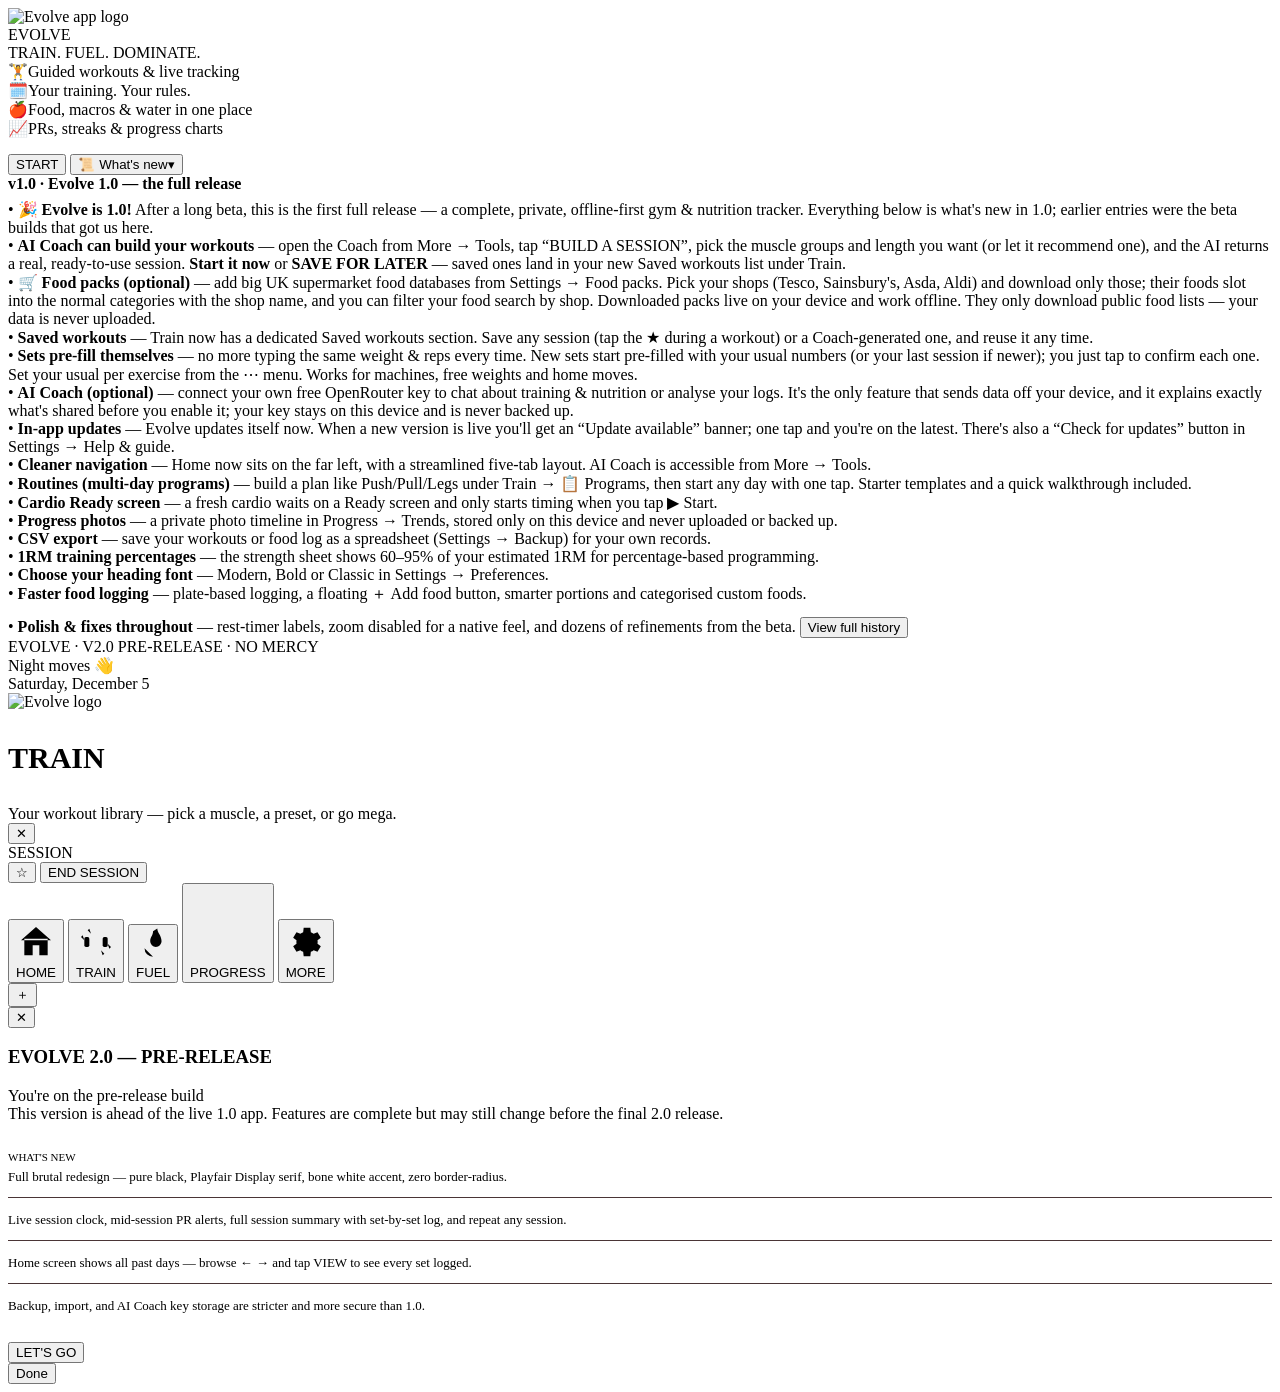
==== index.html @ b89bfe69 "Add files via upload" ====
<!doctype html>
<html lang="en">
<head>
<meta charset="utf-8">
<meta name="viewport" content="width=device-width, initial-scale=1, viewport-fit=cover, maximum-scale=1, user-scalable=no">
<meta name="mobile-web-app-capable" content="yes">
<meta name="application-name" content="Evolve">
<meta name="apple-mobile-web-app-capable" content="yes">
<meta name="apple-mobile-web-app-title" content="Evolve">
<meta name="apple-mobile-web-app-status-bar-style" content="black-translucent">
<meta name="theme-color" content="#0C0D11">
<meta name="referrer" content="no-referrer">
<meta http-equiv="Content-Security-Policy" content="default-src 'self'; base-uri 'self'; object-src 'none'; form-action 'self'; frame-ancestors 'none'; img-src 'self' data: blob:; style-src 'self' 'unsafe-inline' https://fonts.googleapis.com; font-src 'self' https://fonts.gstatic.com data:; script-src 'self'; connect-src 'self' https://openrouter.ai https://fonts.googleapis.com https://fonts.gstatic.com; manifest-src 'self'; worker-src 'self' blob:;">
<link rel="manifest" href="manifest.json">
<link rel="icon" type="image/png" sizes="64x64" href="favicon.png">
<link rel="icon" type="image/png" sizes="192x192" href="icon-192.png">
<link rel="apple-touch-icon" href="apple-touch-icon.png">
<title>Evolve 2.0</title>
<link rel="preconnect" href="https://fonts.googleapis.com">
<link rel="preconnect" href="https://fonts.gstatic.com" crossorigin>
<link href="https://fonts.googleapis.com/css2?family=Playfair+Display:wght@700;800;900&family=Inter:wght@400;500;600;700;800&display=swap" rel="stylesheet">
<link rel="stylesheet" href="styles.css">
</head>
<body>
<noscript><div style="padding:16px;background:#101218;color:#F3F4F8;border-bottom:1px solid #272B38;font-family:Inter,sans-serif">Evolve needs JavaScript enabled to run.</div></noscript>

<!-- SPLASH -->
<div id="splash">
  <div class="splash-orb o1"></div><div class="splash-orb o2"></div>
  <div class="splash-inner">
    <img class="splash-logo-img" src="icon-512.png" alt="Evolve app logo">
    <div class="splash-mark disp">EVOLVE</div>
    <div class="splash-tag">TRAIN. FUEL. DOMINATE.</div>
    <div class="splash-feats">
      <div class="sf"><span>🏋️</span>Guided workouts & live tracking</div>
      <div class="sf"><span>🗓️</span>Your training. Your rules.</div>
      <div class="sf"><span>🍎</span>Food, macros & water in one place</div>
      <div class="sf"><span>📈</span>PRs, streaks & progress charts</div>
    </div>
    <button class="splash-enter" id="enterBtn">START</button>
    <button class="splash-news" id="newsToggle" style="margin-top:16px">📜 What's new<span class="news-chev" id="newsChev">▾</span></button>
    <div class="splash-news-body" id="newsBody"></div>
  </div>
  <div class="splash-foot">EVOLVE · V2.0 PRE-RELEASE · NO MERCY</div>
</div>

<!-- APP -->
<div id="app">

  <!-- TRAIN -->
  <!-- HOME (Today) -->
  <section class="screen" id="view-home">
    <div class="topbar">
      <div><div class="hello" id="helloTxt">TODAY</div><div class="date" id="dateTxt">—</div></div>
      <div class="av" id="avInit">E</div>
    </div>
    <div id="homeBody"></div>
  </section>

  <!-- TRAIN (library) -->
  <section class="screen" id="view-train">
    <div class="sect-h" style="margin-top:4px"><h3 style="font-size:30px">TRAIN</h3></div>
    <div class="train-sub">Your workout library — pick a muscle, a preset, or go mega.</div>
    <div id="trainBody"></div>
  </section>

  <!-- CARDIO -->
  <section class="screen" id="view-cardio"><div id="cardioBody"></div></section>

  <!-- FUEL -->
  <section class="screen" id="view-fuel"><div id="fuelBody"></div></section>

  <!-- STATS / PROGRESS -->
  <section class="screen" id="view-stats"><div id="statsBody"></div></section>

  <!-- MORE -->
  <section class="screen" id="view-more"><div id="moreBody"></div></section>
  <section class="screen" id="view-coach"><div id="coachBody"></div></section>

</div>

<!-- LIVE TRACKER -->
<div id="live">
  <div class="live-head">
    <button class="iconbtn" id="liveClose">✕</button>
    <div class="ttl" id="liveTitle">SESSION</div>
    <div class="row" style="gap:8px">
      <button class="iconbtn star" id="liveFav" title="Save as favourite">☆</button>
      <button class="btn str sm" id="liveFinish">END SESSION</button>
    </div>
  </div>
  <div class="live-body" id="liveBody"></div>
  <div class="rest-bar hidden" id="restBar"></div>
</div>

<!-- NAV -->
<nav id="nav" class="hidden">
  <button data-tab="home" class="on"><svg viewBox="0 0 24 24"><path d="M3 11l9-8 9 8M5 10v10h5v-6h4v6h5V10"/></svg>HOME</button>
  <button data-tab="train"><svg viewBox="0 0 24 24"><path d="M6.5 6.5l11 11M4 8l-1 1 2 2M20 16l1-1-2-2M8 4l-1 1 2 2M16 20l1-1-2-2"/><rect x="5" y="9" width="3" height="6" rx="1"/><rect x="16" y="9" width="3" height="6" rx="1"/></svg>TRAIN</button>
  <button data-tab="fuel" class="fuelTab"><svg viewBox="0 0 24 24"><path d="M12 3c0 3-2 4-2 7a4 4 0 008 0c0-4-3-6-3-9M12 21a6 6 0 01-6-6"/></svg>FUEL</button>
  <button data-tab="stats"><svg viewBox="0 0 24 24"><path d="M4 20V10M10 20V4M16 20v-7M22 20H2"/></svg>PROGRESS</button>
  <button data-tab="more"><svg viewBox="0 0 24 24"><circle cx="12" cy="12" r="3"/><path d="M19 12a7 7 0 00-.1-1l2-1.5-2-3.4-2.3 1a7 7 0 00-1.7-1l-.3-2.6h-4l-.3 2.6a7 7 0 00-1.7 1l-2.3-1-2 3.4 2 1.5a7 7 0 000 2l-2 1.5 2 3.4 2.3-1a7 7 0 001.7 1l.3 2.6h4l.3-2.6a7 7 0 001.7-1l2.3 1 2-3.4-2-1.5a7 7 0 00.1-1z"/></svg>MORE</button>
</nav>
<button id="fuelFab" class="hidden" aria-label="Add food">＋</button>


<!-- MODAL -->
<div id="modalWrap"><div class="modal-bg" id="modalBg"></div><div class="modal" id="modal"></div></div>

<div id="flash"></div>
<div id="toast"></div>
<div id="kbdDone"><button type="button">Done</button></div>
<script src="data.js"></script>
<script src="food-packs.js"></script>
<script src="app.js"></script>
</body>
</html>
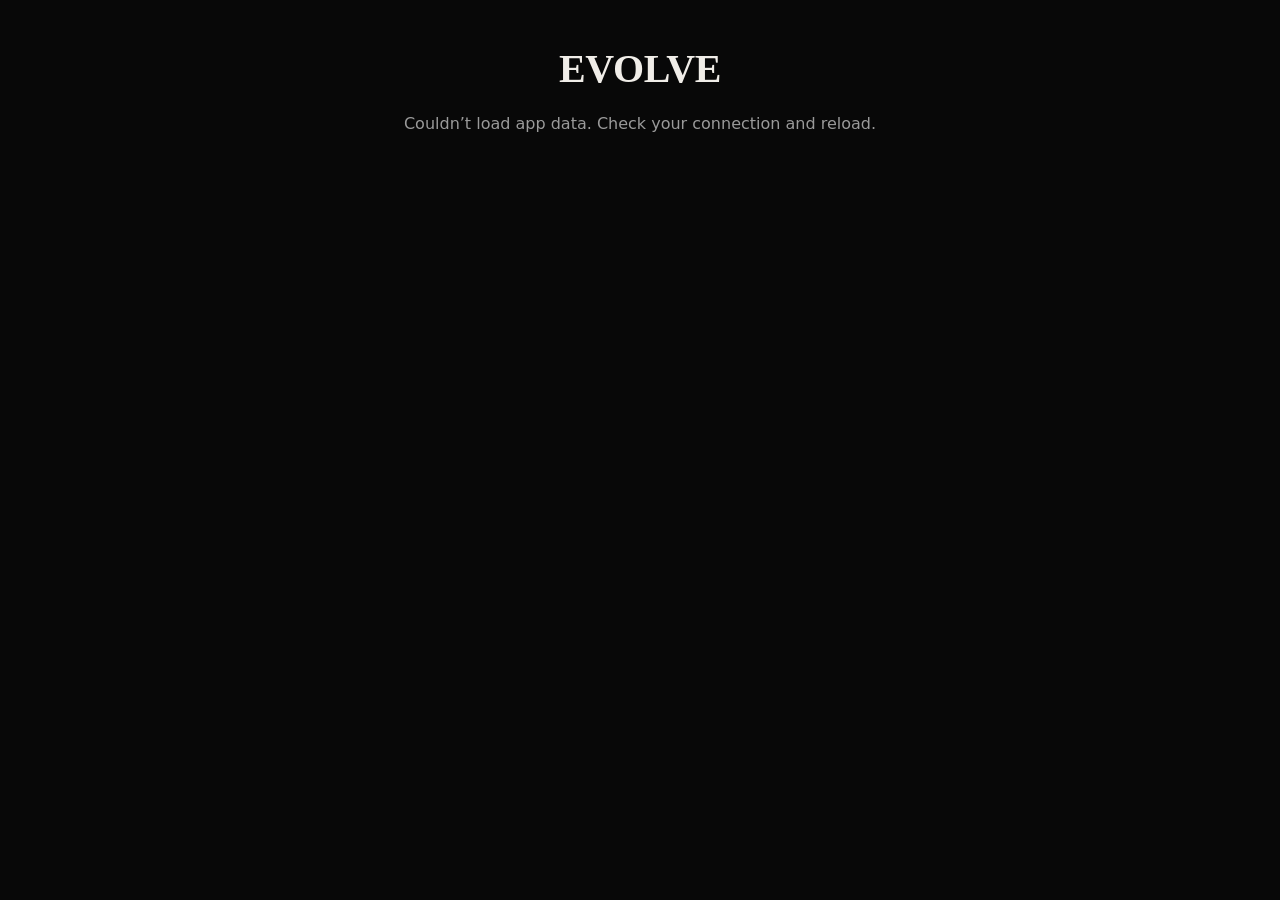
==== commit 072ff03d: "Add files via upload" ====
--- a/index.html
+++ b/index.html
@@ -28,7 +28,7 @@
 <div id="splash">
   <div class="splash-orb o1"></div><div class="splash-orb o2"></div>
   <div class="splash-inner">
-    <img class="splash-logo-img" src="icon-512.png" alt="Evolve app logo">
+    <img class="splash-logo-img" src="icon-512.png" alt="Evolve app logo" aria-hidden="true">
     <div class="splash-mark disp">EVOLVE</div>
     <div class="splash-tag">TRAIN. FUEL. DOMINATE.</div>
     <div class="splash-feats">
@@ -80,12 +80,12 @@
 </div>
 
 <!-- LIVE TRACKER -->
-<div id="live">
+<div id="live" role="dialog" aria-modal="true" aria-labelledby="liveTitle">
   <div class="live-head">
-    <button class="iconbtn" id="liveClose">✕</button>
+    <button class="iconbtn" id="liveClose" aria-label="Close session">✕</button>
     <div class="ttl" id="liveTitle">SESSION</div>
     <div class="row" style="gap:8px">
-      <button class="iconbtn star" id="liveFav" title="Save as favourite">☆</button>
+      <button class="iconbtn star" id="liveFav" aria-label="Save as favourite">☆</button>
       <button class="btn str sm" id="liveFinish">END SESSION</button>
     </div>
   </div>
@@ -95,17 +95,17 @@
 
 <!-- NAV -->
 <nav id="nav" class="hidden">
-  <button data-tab="home" class="on"><svg viewBox="0 0 24 24"><path d="M3 11l9-8 9 8M5 10v10h5v-6h4v6h5V10"/></svg>HOME</button>
-  <button data-tab="train"><svg viewBox="0 0 24 24"><path d="M6.5 6.5l11 11M4 8l-1 1 2 2M20 16l1-1-2-2M8 4l-1 1 2 2M16 20l1-1-2-2"/><rect x="5" y="9" width="3" height="6" rx="1"/><rect x="16" y="9" width="3" height="6" rx="1"/></svg>TRAIN</button>
-  <button data-tab="fuel" class="fuelTab"><svg viewBox="0 0 24 24"><path d="M12 3c0 3-2 4-2 7a4 4 0 008 0c0-4-3-6-3-9M12 21a6 6 0 01-6-6"/></svg>FUEL</button>
-  <button data-tab="stats"><svg viewBox="0 0 24 24"><path d="M4 20V10M10 20V4M16 20v-7M22 20H2"/></svg>PROGRESS</button>
-  <button data-tab="more"><svg viewBox="0 0 24 24"><circle cx="12" cy="12" r="3"/><path d="M19 12a7 7 0 00-.1-1l2-1.5-2-3.4-2.3 1a7 7 0 00-1.7-1l-.3-2.6h-4l-.3 2.6a7 7 0 00-1.7 1l-2.3-1-2 3.4 2 1.5a7 7 0 000 2l-2 1.5 2 3.4 2.3-1a7 7 0 001.7 1l.3 2.6h4l.3-2.6a7 7 0 001.7-1l2.3 1 2-3.4-2-1.5a7 7 0 00.1-1z"/></svg>MORE</button>
+  <button data-tab="home" class="on"><svg viewBox="0 0 24 24" aria-hidden="true"><path d="M3 11l9-8 9 8M5 10v10h5v-6h4v6h5V10"/></svg>HOME</button>
+  <button data-tab="train"><svg viewBox="0 0 24 24" aria-hidden="true"><path d="M6.5 6.5l11 11M4 8l-1 1 2 2M20 16l1-1-2-2M8 4l-1 1 2 2M16 20l1-1-2-2"/><rect x="5" y="9" width="3" height="6" rx="1"/><rect x="16" y="9" width="3" height="6" rx="1"/></svg>TRAIN</button>
+  <button data-tab="fuel" class="fuelTab"><svg viewBox="0 0 24 24" aria-hidden="true"><path d="M12 3c0 3-2 4-2 7a4 4 0 008 0c0-4-3-6-3-9M12 21a6 6 0 01-6-6"/></svg>FUEL</button>
+  <button data-tab="stats"><svg viewBox="0 0 24 24" aria-hidden="true"><path d="M4 20V10M10 20V4M16 20v-7M22 20H2"/></svg>PROGRESS</button>
+  <button data-tab="more"><svg viewBox="0 0 24 24" aria-hidden="true"><circle cx="12" cy="12" r="3"/><path d="M19 12a7 7 0 00-.1-1l2-1.5-2-3.4-2.3 1a7 7 0 00-1.7-1l-.3-2.6h-4l-.3 2.6a7 7 0 00-1.7 1l-2.3-1-2 3.4 2 1.5a7 7 0 000 2l-2 1.5 2 3.4 2.3-1a7 7 0 001.7 1l.3 2.6h4l.3-2.6a7 7 0 001.7-1l2.3 1 2-3.4-2-1.5a7 7 0 00.1-1z"/></svg>MORE</button>
 </nav>
 <button id="fuelFab" class="hidden" aria-label="Add food">＋</button>
 
 
 <!-- MODAL -->
-<div id="modalWrap"><div class="modal-bg" id="modalBg"></div><div class="modal" id="modal"></div></div>
+<div id="modalWrap"><div class="modal-bg" id="modalBg"></div><div class="modal" id="modal" role="dialog" aria-modal="true" tabindex="-1"></div></div>
 
 <div id="flash"></div>
 <div id="toast"></div>
--- a/styles.css
+++ b/styles.css
@@ -0,0 +1,1015 @@
+:root{
+  /* ── BRUTAL SYSTEM ── pure black / bone white / zero compromise */
+  --font-disp:"Playfair Display",Georgia,"Times New Roman",serif;
+  --font-disp-spacing:-0.02em;
+  --ink:#080808; --ink2:#111111; --surface:#141414; --surface2:#1A1A1A; --surface3:#202020;
+  --line:#282828; --line2:#303030;
+  --text:#F0EDE8; --muted:#909090; --muted2:#555555;
+  /* Single accent: bone white. Used ONLY for primary actions & critical highlights */
+  --strength:#F0EDE8; --strength2:#D8D4CE;
+  /* Secondary functional colours — muted, never competing */
+  --fuel:#A8A8A8; --fuel2:#888888;
+  --danger:#CC2200; --gold:#8A7A60; --blue:#4A5568;
+  --r:0px; --r-sm:0px; --r-lg:0px;
+  --grad-brand:none;
+  --grad-str:linear-gradient(180deg,var(--text),var(--strength2));
+  --grad-fuel:linear-gradient(180deg,var(--fuel),var(--fuel2));
+  --shadow:0 4px 20px rgba(0,0,0,.8);
+  --safe-b:env(safe-area-inset-bottom,0px);
+  --safe-t:env(safe-area-inset-top,0px);
+}
+*{box-sizing:border-box;-webkit-tap-highlight-color:transparent}
+html,body{margin:0;padding:0;background:var(--ink);color:var(--text);
+  font-family:Inter,-apple-system,BlinkMacSystemFont,"Segoe UI",Roboto,sans-serif;
+  font-size:16px;line-height:1.45;overscroll-behavior-y:none;-webkit-font-smoothing:antialiased}
+html{touch-action:manipulation;-webkit-text-size-adjust:100%}
+body{max-width:560px;margin:0 auto;min-height:100vh;position:relative;overflow-x:hidden}
+h1,h2,h3,h4{margin:0;font-weight:700}
+.disp{font-family:var(--font-disp);font-weight:900;letter-spacing:var(--font-disp-spacing,-.02em);line-height:1.0}
+button{font-family:inherit;cursor:pointer;border:none;background:none;color:inherit}
+input,select{font-family:inherit;font-size:16px}
+input:focus,select:focus,button:focus-visible{outline:1px solid var(--text);outline-offset:2px}
+a{color:var(--text)}
+.num{font-variant-numeric:tabular-nums;font-feature-settings:"tnum"}
+.muted{color:var(--muted)}
+.tiny{font-size:12px}
+.center{text-align:center}
+.hidden{display:none!important}
+
+/* ── SPLASH ── */
+#splash{position:fixed;inset:0;z-index:200;background:var(--ink);
+  display:flex;flex-direction:column;align-items:center;overflow-y:auto;overflow-x:hidden;
+  padding:calc(60px + var(--safe-t)) 32px calc(40px + var(--safe-b));text-align:center;
+  transition:opacity .4s ease, visibility .4s}
+#splash.gone{opacity:0;visibility:hidden;pointer-events:none}
+.splash-orb{display:none} /* no glows. black is the statement */
+.splash-inner{position:relative;z-index:2;display:flex;flex-direction:column;align-items:center;width:100%;max-width:360px;margin:auto 0 0}
+.splash-news{width:100%;display:flex;align-items:center;justify-content:center;gap:8px;
+  background:transparent;border:1px solid var(--line2);padding:12px 14px;
+  color:var(--muted);font-weight:600;font-size:12px;font-family:inherit;margin-bottom:12px;cursor:pointer;
+  letter-spacing:.1em;text-transform:uppercase}
+.splash-news .news-chev{transition:transform .2s;color:var(--muted2);font-size:11px}
+.splash-news.open .news-chev{transform:rotate(180deg)}
+.splash-news-body{display:none;width:100%;border:1px solid var(--line);border-top:none;
+  padding:14px;margin:-4px 0 8px;text-align:left;font-size:12.5px;line-height:1.6;color:var(--muted);max-height:40vh;overflow:auto}
+.splash-news-body.open{display:block}
+.splash-news-body b{color:var(--text)}
+.splash-logo-img{width:64px;height:64px;display:block;margin:0 auto 32px;border-radius:0;
+  box-shadow:none;filter:grayscale(1) contrast(1.2)}
+.splash-mark{font-family:var(--font-disp);font-size:clamp(72px,18vw,108px);letter-spacing:-.03em;
+  line-height:.95;color:var(--text);font-weight:900}
+.splash-tag{font-size:11px;letter-spacing:.3em;color:var(--muted);margin-top:12px;text-transform:uppercase;font-weight:700}
+.splash-feats{display:flex;flex-direction:column;gap:0;width:100%;margin:48px 0 40px;border-top:1px solid var(--line)}
+.sf{display:flex;align-items:center;gap:16px;text-align:left;font-size:13px;font-weight:600;color:var(--muted);
+  border-bottom:1px solid var(--line);padding:14px 0}
+.sf span{font-size:14px;width:20px;text-align:center}
+.splash-enter{font-family:var(--font-disp);font-size:18px;letter-spacing:.08em;width:100%;
+  padding:20px 0;background:var(--text);color:var(--ink);font-weight:900;
+  border:none;text-transform:uppercase;transition:transform .1s,opacity .15s}
+.splash-enter:active{transform:scale(.99);opacity:.9}
+.splash-foot{margin-top:auto;padding-top:32px;color:var(--muted2);font-size:10px;letter-spacing:.2em;text-transform:uppercase;z-index:2;font-weight:700}
+
+/* ── APP SHELL ── */
+#app{display:none;flex-direction:column;min-height:100vh;padding-top:var(--safe-t)}
+#app.on{display:flex}
+.screen{display:none;flex:1;padding:14px 16px calc(150px + var(--safe-b));overflow-x:clip}
+.screen.active{display:block;animation:fade .2s ease}
+@keyframes fade{from{opacity:0}to{opacity:1}}
+
+.topbar{display:flex;align-items:center;justify-content:space-between;padding:8px 2px 14px}
+.topbar .hello{font-size:11px;color:var(--muted);letter-spacing:.15em;text-transform:uppercase;font-weight:700}
+.topbar .date{font-family:var(--font-disp);font-size:34px;letter-spacing:-.02em;font-weight:900;text-transform:uppercase}
+.topbar .av{width:36px;height:36px;border-radius:0;background:var(--text);display:flex;
+  align-items:center;justify-content:center;font-family:var(--font-disp);font-size:16px;color:var(--ink);font-weight:900}
+
+.eyebrow{font-size:10px;letter-spacing:.25em;text-transform:uppercase;color:var(--muted);font-weight:700}
+.sect-title{font-size:34px;margin:2px 0 14px}
+.sect-h{display:flex;align-items:baseline;justify-content:space-between;margin:22px 0 12px}
+.sect-h h3{font-family:var(--font-disp);font-size:28px;letter-spacing:-.02em;font-weight:900}
+.help-bar{display:flex;align-items:center;justify-content:space-between;width:100%;gap:10px;
+  background:var(--surface);border:1px solid var(--line);
+  padding:10px 14px;margin:0 0 12px;color:var(--muted);font-size:13px;font-weight:600;transition:transform .1s}
+.help-bar:active{transform:scale(.99)}
+.help-bar .hb-l{display:flex;align-items:center;gap:8px}
+.help-bar .hb-i{color:var(--text);font-size:13px}
+.help-bar .hb-go{color:var(--muted2);font-size:16px}
+.help-body p{margin:0 0 11px;line-height:1.6;color:var(--muted)}
+.help-body b{color:var(--text)}
+.help-body .help-lead{color:var(--text);font-weight:600;font-size:14px;margin-bottom:14px;line-height:1.5}
+.help-row{display:grid;grid-template-columns:104px 1fr;gap:12px;padding:9px 0;border-top:1px solid var(--line);align-items:start}
+.help-row:first-of-type{border-top:none}
+.help-row>b{color:var(--text);font-size:13px;font-weight:700;line-height:1.4}
+.help-row>span{color:var(--muted);font-size:13px;line-height:1.5}
+.help-row>span b{color:var(--text);font-weight:600}
+
+/* cards */
+.card{background:var(--surface);border:1px solid var(--line);border-radius:0;padding:16px}
+.card+.card{margin-top:1px}
+.acc{background:var(--surface);border:1px solid var(--line);border-radius:0;margin-bottom:1px;overflow:hidden}
+.acc-head{width:100%;display:flex;align-items:center;justify-content:space-between;gap:10px;background:none;border:none;color:var(--text);padding:16px;font-size:14px;font-weight:700;cursor:pointer;font-family:inherit;text-align:left;letter-spacing:.05em;text-transform:uppercase}
+.acc-head .acc-ic{margin-right:9px}
+.acc-head .acc-x{transition:transform .2s;color:var(--muted);font-size:10px;flex:0 0 auto}
+.acc-head.open .acc-x{transform:rotate(180deg)}
+.acc-head .acc-sub{display:block;font-size:11px;font-weight:500;color:var(--muted);margin-top:2px;text-transform:none;letter-spacing:0}
+.acc-body{padding:2px 14px 16px}
+.acc-danger{border-color:rgba(204,34,0,.4)}
+.acc-danger .acc-head{color:var(--danger)}
+.more-prof{display:flex;align-items:center;gap:14px;background:var(--surface);
+  border:1px solid var(--line);padding:18px;margin-bottom:1px}
+.more-av{width:48px;height:48px;flex:0 0 auto;border-radius:0;background:var(--text);color:var(--ink);
+  display:flex;align-items:center;justify-content:center;font-family:var(--font-disp);font-size:22px;font-weight:900}
+.more-prof-main{flex:1;min-width:0}
+.more-prof-name{font-family:var(--font-disp);font-size:22px;letter-spacing:-.02em;font-weight:900;line-height:1.05}
+.more-prof-sub{font-size:11px;color:var(--muted);margin-top:3px;overflow:hidden;text-overflow:ellipsis;white-space:nowrap;letter-spacing:.08em;text-transform:uppercase}
+.acc-head .acc-ic{display:inline-flex;align-items:center;justify-content:center;width:28px;height:28px;
+  border-radius:0;margin-right:10px;font-size:13px;background:var(--surface3);vertical-align:middle;border:1px solid var(--line)}
+.acc-head .acc-ic.ic-prof,.acc-head .acc-ic.ic-units,.acc-head .acc-ic.ic-prefs,
+.acc-head .acc-ic.ic-stats,.acc-head .acc-ic.ic-backup,.acc-head .acc-ic.ic-help{background:var(--surface2)}
+.hist-item{border-top:1px solid var(--line)}
+.hist-item:first-child{border-top:none}
+.hist-head{cursor:pointer}
+.hist-head .hist-x{color:var(--muted);font-size:10px;transition:transform .2s;flex:0 0 auto;margin:0 2px}
+.hist-body{padding:0 4px 14px 50px}
+.hist-date{font-size:10px;color:var(--muted);text-transform:uppercase;letter-spacing:.12em;margin:0 0 9px;font-weight:700}
+.hist-ex{display:flex;justify-content:space-between;gap:14px;padding:7px 0;border-top:1px solid var(--line)}
+.hist-ex:first-of-type{border-top:none}
+.hx-n{font-size:13px;font-weight:600;color:var(--text);min-width:0}
+.hx-s{font-size:13px;color:var(--muted);text-align:right;font-variant-numeric:tabular-nums;flex:0 0 auto}
+.hist-empty{font-size:13px;color:var(--muted2);padding:4px 0}
+.pager{display:flex;align-items:center;justify-content:space-between;gap:10px;padding:13px 2px 2px;border-top:1px solid var(--line);margin-top:6px}
+.pager-btn{background:transparent;border:1px solid var(--line2);color:var(--text);border-radius:0;padding:8px 15px;font-size:12px;font-weight:700;font-family:inherit;cursor:pointer;letter-spacing:.08em;text-transform:uppercase}
+.pager-btn:disabled{opacity:.2}
+.pager-lab{font-size:11px;color:var(--muted);font-variant-numeric:tabular-nums}
+.row{display:flex;gap:10px}
+.row.wrap{flex-wrap:wrap}
+.grid2{display:grid;grid-template-columns:1fr 1fr;gap:1px}
+.grid3{display:grid;grid-template-columns:repeat(3,1fr);gap:1px}
+
+/* ── BUTTONS ── */
+.btn{display:inline-flex;align-items:center;justify-content:center;gap:8px;
+  padding:14px 20px;border-radius:0;font-weight:700;font-size:14px;letter-spacing:.06em;text-transform:uppercase;
+  background:var(--surface2);border:1px solid var(--line2);color:var(--muted);transition:transform .1s,color .15s,border-color .15s}
+.btn:active{transform:scale(.98)}
+.btn.block{width:100%}
+.btn.str{background:var(--text);color:var(--ink);border:none;color:var(--ink)}
+.btn.fuel{background:var(--surface3);color:var(--text);border-color:var(--line2)}
+.btn.ghost{background:transparent;border-color:var(--line2)}
+.btn.sm{padding:9px 13px;font-size:11px}
+.btn.danger{color:var(--danger);border-color:rgba(204,34,0,.35)}
+.btn.dfill{background:var(--danger);color:#fff;border:none}
+.btn.danger-solid{background:var(--danger);color:#fff;border:none;font-weight:700}
+.btn:disabled{opacity:.25;cursor:not-allowed}
+.btn.gold{background:transparent;color:var(--gold);border-color:var(--gold)}
+.chip{padding:9px 16px;border-radius:0;background:transparent;border:1px solid var(--line2);
+  font-weight:700;font-size:12px;color:var(--muted);transition:.15s;white-space:nowrap;letter-spacing:.06em;text-transform:uppercase}
+.chip.on{background:var(--text);color:var(--ink);border-color:var(--text)}
+.chip.str.on{background:var(--text);color:var(--ink);border-color:var(--text)}
+.chip.fuel.on{background:var(--fuel);color:var(--ink);border-color:var(--fuel)}
+
+/* ── INPUTS ── */
+.field{margin-bottom:14px}
+.field label{display:block;font-size:10px;letter-spacing:.18em;text-transform:uppercase;color:var(--muted);margin-bottom:7px;font-weight:700}
+.input{width:100%;background:var(--ink2);border:1px solid var(--line2);border-radius:0;
+  padding:14px;color:var(--text);font-size:16px}
+.input::placeholder{color:var(--muted2)}
+select.input{appearance:none;background-image:url("data:image/svg+xml;utf8,<svg xmlns='http://www.w3.org/2000/svg' width='12' height='8' viewBox='0 0 12 8'><path d='M1 1l5 5 5-5' stroke='%235A5A5A' stroke-width='1.5' fill='none' stroke-linecap='round'/></svg>");
+  background-repeat:no-repeat;background-position:right 16px center;padding-right:40px}
+.seg{display:flex;background:var(--ink2);border:1px solid var(--line2);border-radius:0;padding:2px;gap:2px}
+.seg button{flex:1;padding:10px;border-radius:0;font-weight:700;color:var(--muted);font-size:12px;letter-spacing:.06em;text-transform:uppercase}
+.seg button.on{background:var(--text);color:var(--ink)}
+.seg.vstack{flex-direction:column}
+.seg.vstack button{width:100%}
+.seg.scroll{overflow-x:auto;-webkit-overflow-scrolling:touch;scrollbar-width:none}
+.seg.scroll::-webkit-scrollbar{display:none}
+.seg.scroll button{flex:0 0 auto;white-space:nowrap;padding:10px 16px}
+.logger{display:flex;flex-direction:column;max-height:82vh}
+.logger .lg-top{flex:0 0 auto}
+.logger .lg-meal{display:flex;flex-wrap:wrap;gap:6px}
+.logger .lg-actions{display:flex;gap:8px;margin-bottom:4px}
+.logger .lg-cats{display:flex;flex-wrap:wrap;gap:6px;margin-top:8px}
+.logger .lg-scroll{flex:1 1 auto;overflow-y:auto;min-height:120px;margin:8px -4px 0;padding:0 4px}
+.chip.sm.plus b{color:var(--text);font-weight:800;margin-left:2px}
+.iconbtn.lg-adj{opacity:.7}
+.lg-plate{flex:0 0 auto;border-top:1px solid var(--line2);margin:8px -16px -16px;padding:12px 16px calc(14px + var(--safe-b));background:var(--surface)}
+.lg-plate-empty{text-align:center;padding:10px 4px 2px;line-height:1.5}
+.lg-plate-head{display:flex;justify-content:space-between;align-items:center;font-weight:700;font-size:12px;margin-bottom:8px;gap:10px;letter-spacing:.1em;text-transform:uppercase}
+.lg-plate-head .num{color:var(--muted);font-weight:600;font-size:11px}
+.lg-plate-items{max-height:34vh;overflow-y:auto;margin-bottom:10px}
+.lg-pi{display:flex;flex-direction:column;padding:7px 0;border-top:1px solid var(--line)}
+.lg-pi:first-child{border-top:none}
+.lg-pi-row{display:flex;align-items:center;gap:8px}
+.lg-pi-main{cursor:pointer}
+.lg-pi .fn{font-weight:600;font-size:13px;white-space:nowrap;overflow:hidden;text-overflow:ellipsis}
+.lg-pi .fm{font-size:11px;color:var(--muted)}
+.lg-pi-edit{width:100%;margin-top:8px;padding-top:8px;border-top:1px solid var(--line)}
+.lg-pi-edit .row.wrap{margin:0 0 8px}
+.lg-pi-edit .chip.sm{flex:0 0 auto}
+.su-units{display:grid;grid-template-columns:1fr 1fr;gap:1px}
+
+/* progress ring + bars */
+.ring-wrap{position:relative;width:170px;height:170px;margin:0 auto}
+.ring-wrap .lbl{position:absolute;inset:0;display:flex;flex-direction:column;align-items:center;justify-content:center}
+.ring-wrap .lbl .big{font-family:var(--font-disp);font-size:48px;line-height:1;font-weight:900}
+.ring-wrap .lbl .sub{font-size:10px;color:var(--muted);letter-spacing:.12em;text-transform:uppercase}
+.bar{height:2px;border-radius:0;background:var(--line2);overflow:hidden}
+.bar>i{display:block;height:100%;border-radius:0;transition:width .5s;background:var(--text)}
+.macro{margin-top:12px}
+.macro .top{display:flex;justify-content:space-between;font-size:12px;margin-bottom:6px}
+.macro .top b{font-weight:700}
+
+/* stat tiles */
+.stat{background:var(--surface);border:1px solid var(--line);border-radius:0;padding:14px}
+.stat .k{font-size:9px;letter-spacing:.2em;text-transform:uppercase;color:var(--muted);font-weight:700}
+.stat .v{font-family:var(--font-disp);font-size:42px;line-height:1;margin-top:4px;font-weight:900}
+.stat .v small{font-family:Inter;font-size:12px;color:var(--muted);font-weight:600;letter-spacing:0}
+.home-glance{cursor:pointer}
+.home-glance:active{transform:scale(.99)}
+
+/* list rows */
+.lrow{display:flex;align-items:center;gap:12px;padding:13px 0;border-bottom:1px solid var(--line)}
+.lrow:last-child{border-bottom:none}
+.lrow .ico{width:36px;height:36px;border-radius:0;background:var(--surface2);border:1px solid var(--line);display:flex;align-items:center;justify-content:center;flex-shrink:0}
+.lrow .main{flex:1;min-width:0}
+.lrow .main .t{font-weight:600;font-size:14px;white-space:nowrap;overflow:hidden;text-overflow:ellipsis}
+.lrow .main .s{font-size:11px;color:var(--muted)}
+.lrow .end{text-align:right;flex-shrink:0}
+.iconbtn{width:40px;height:40px;border-radius:0;display:flex;align-items:center;justify-content:center;background:var(--surface2);border:1px solid var(--line2);flex-shrink:0}
+.iconbtn.info{color:var(--text)}
+.iconbtn.star{color:var(--muted2);font-size:16px}
+.iconbtn.star.on{color:var(--text);border-color:var(--text)}
+.chip.gold-chip{color:var(--muted);border-color:var(--line2)}
+.del{color:var(--danger);font-size:18px;padding:4px 8px}
+
+/* muscle group tiles */
+.mg-grid{display:grid;grid-template-columns:1fr 1fr;gap:1px}
+.mg{position:relative;border-radius:0;padding:20px 16px;min-height:120px;overflow:hidden;
+  border:1px solid var(--line);display:flex;flex-direction:column;justify-content:flex-end;
+  background:var(--surface);transition:transform .1s}
+.mg:active{transform:scale(.98)}
+.mg .nm{font-family:var(--font-disp);font-size:28px;letter-spacing:-.02em;position:relative;z-index:2;font-weight:900}
+.mg .ct{font-size:9px;color:var(--muted);letter-spacing:.18em;text-transform:uppercase;position:relative;z-index:2;font-weight:700}
+.mg .glow{display:none}
+.mega-card{position:relative;width:100%;text-align:left;margin-top:1px;border-radius:0;padding:20px;overflow:hidden;
+  border:1px solid var(--line);background:var(--surface2);transition:transform .1s}
+.mega-card:active{transform:scale(.99)}
+.mega-card .mega-glow{display:none}
+.mega-card .nm{font-size:26px;letter-spacing:-.02em;line-height:1;font-family:var(--font-disp);font-weight:900}
+.mega-card .ct{font-size:11px;color:var(--muted);margin-top:5px;letter-spacing:.1em;text-transform:uppercase}
+.mg-step{margin-bottom:18px}
+.mg-lab{font-family:var(--font-disp),sans-serif;font-size:20px;letter-spacing:-.02em;color:var(--text);margin-bottom:8px;font-weight:900}
+.mg-sub{display:block;font-size:10px;letter-spacing:.16em;text-transform:uppercase;color:var(--muted);margin-bottom:6px;font-weight:700}
+.mg-preview{background:var(--ink2);border:1px solid var(--line);border-radius:0;padding:12px 14px;font-size:13px;color:var(--muted);margin-bottom:6px}
+
+/* env toggle */
+.env-row{display:flex;gap:1px;margin:4px 0 18px}
+.env-seg{flex:1;display:flex;background:var(--ink2);border:1px solid var(--line2);border-radius:0;padding:2px;gap:2px}
+.env-seg button{flex:1;padding:11px;border-radius:0;font-weight:700;color:var(--muted);font-size:11px;letter-spacing:.08em;text-transform:uppercase}
+.env-seg button.on{background:var(--text);color:var(--ink)}
+.fav-pill{display:flex;align-items:center;gap:6px;padding:0 16px;border-radius:0;border:1px solid var(--line2);color:var(--muted);font-weight:700;background:transparent}
+.ihelp{font-size:12px;color:var(--muted);vertical-align:middle}
+.fav-grid{display:flex;flex-direction:column;gap:0;max-height:46vh;overflow:auto}
+.fav-chip{display:flex;align-items:center;justify-content:space-between;gap:8px;background:var(--surface);border:1px solid var(--line);border-radius:0;padding:10px 12px;font-size:13px;margin-bottom:1px}
+
+/* weekly planner */
+.plan-card{background:var(--surface);border:1px solid var(--line);padding:16px;margin-bottom:1px}
+.plan-strip{display:flex;gap:1px;margin-top:10px;overflow-x:auto;-webkit-overflow-scrolling:touch}
+.plan-day{flex:0 0 auto;min-width:60px;text-align:center;border-radius:0;padding:9px 6px;border:1px solid var(--line);background:var(--ink2)}
+.plan-day .dn{font-size:9px;letter-spacing:.12em;text-transform:uppercase;color:var(--muted)}
+.plan-day .dl{font-size:11px;font-weight:700;margin-top:3px;color:var(--text)}
+.plan-day.today{border-color:var(--text)}
+.plan-day.rest{opacity:.4}
+.plan-day.done{background:var(--surface2);border-color:var(--line2)}
+.day-pick{display:grid;grid-template-columns:repeat(7,1fr);gap:1px}
+.day-pick button{padding:10px 0;border-radius:0;border:1px solid var(--line);background:var(--ink2);font-weight:700;font-size:11px;color:var(--muted)}
+.day-pick button.on{background:var(--text);color:var(--ink);border-color:var(--text)}
+.coach{background:var(--ink2);border:1px solid var(--line);border-radius:0;padding:12px 14px;font-size:13px;line-height:1.5;color:var(--muted);margin-top:12px}
+
+/* calendar */
+.cal-head{display:flex;align-items:center;justify-content:space-between;margin-bottom:8px}
+.cal-grid{display:grid;grid-template-columns:repeat(7,1fr);gap:2px}
+.cal-dow{font-size:9px;color:var(--muted);text-align:center;padding-bottom:2px;letter-spacing:.1em;text-transform:uppercase}
+.cal-cell{aspect-ratio:1;border-radius:0;background:var(--surface);display:flex;flex-direction:column;align-items:center;justify-content:center;font-size:11px;color:var(--muted2);position:relative;border:1px solid transparent}
+.cal-cell.has{color:var(--text);cursor:pointer}
+.cal-cell.today{border-color:var(--text)}
+.cal-dot{width:4px;height:4px;border-radius:0;margin-top:2px;background:var(--text)}
+.cal-dot.both,.cal-dot.str,.cal-dot.car{background:var(--text)}
+.cal-cell.sched{border-color:var(--line2)}
+
+/* set extras */
+.set-block.warmup{opacity:.7;border-style:dashed}
+.warm-tag{font-size:8px;letter-spacing:.12em;text-transform:uppercase;color:var(--muted);font-weight:700;margin-left:6px}
+.rir-row{display:flex;align-items:center;gap:6px;margin-top:8px;flex-wrap:wrap}
+.rir-row .rl{font-size:9px;letter-spacing:.14em;text-transform:uppercase;color:var(--muted)}
+.rir-chip{padding:5px 9px;border-radius:0;border:1px solid var(--line2);background:var(--ink2);font-size:12px;font-weight:700;color:var(--muted)}
+.rir-chip.on{background:var(--text);color:var(--ink);border-color:var(--text)}
+.ghost-hint{font-size:10px;color:var(--muted2);margin:2px 0 8px;letter-spacing:.05em;text-transform:uppercase}
+.ex-tools{display:flex;gap:1px;flex-wrap:wrap;margin-top:2px}
+.ex-tool{font-size:10px;font-weight:700;padding:6px 10px;border-radius:0;border:1px solid var(--line);background:transparent;color:var(--muted);letter-spacing:.08em;text-transform:uppercase}
+.ss-link{display:flex;justify-content:center;margin:-4px 0 10px}
+.ss-link button{font-size:10px;font-weight:700;color:var(--muted);padding:5px 12px;border-radius:0;border:1px solid var(--line)}
+.ss-badge{display:inline-block;font-size:8px;letter-spacing:.1em;text-transform:uppercase;color:var(--muted);border:1px solid var(--line);border-radius:0;padding:2px 6px;margin-left:6px}
+.ex-card.ss{border-color:var(--line2)}
+.plate-vis{display:flex;align-items:center;justify-content:center;gap:2px;flex-wrap:wrap;margin:14px 0}
+.plate{display:flex;align-items:center;justify-content:center;border-radius:0;color:var(--ink);font-weight:800;font-size:11px;min-width:28px}
+.streak-grid{display:flex;gap:1px}
+.streak-tile{flex:1;background:var(--surface);border:1px solid var(--line);border-radius:0;padding:14px;text-align:center}
+.streak-tile .big{font-family:var(--font-disp);font-size:38px;line-height:1;font-weight:900}
+.theme-row{display:flex;gap:8px;flex-wrap:wrap}
+.theme-sw{width:40px;height:40px;border-radius:0;border:1px solid var(--line2)}
+.theme-sw.on{border-color:var(--text);box-shadow:0 0 0 1px var(--text)}
+
+/* HOME */
+.hero{position:relative;border-radius:0;padding:24px 20px 20px;overflow:hidden;border:1px solid var(--line);
+  background:var(--surface)}
+.hero-eyebrow{font-size:9px;letter-spacing:.22em;text-transform:uppercase;color:var(--muted);font-weight:700}
+.hero-title{font-family:var(--font-disp),sans-serif;font-size:44px;letter-spacing:-.03em;line-height:1.0;margin:6px 0;font-weight:900}
+.hero-sub{color:var(--muted);font-size:13px;line-height:1.5;margin-bottom:18px;max-width:300px}
+.hero-btn{font-size:15px;padding:16px}
+.qa-grid{display:grid;grid-template-columns:repeat(4,1fr);gap:1px;margin-top:1px}
+.qa{display:flex;flex-direction:column;align-items:center;gap:7px;background:var(--surface);border:1px solid var(--line);
+  border-radius:0;padding:14px 4px 12px;font-size:9px;font-weight:700;color:var(--muted);letter-spacing:.08em;text-transform:uppercase}
+.qa .qi{font-size:20px;line-height:1}
+.qa .ql{transition:color .15s}
+.qa:active{transform:scale(.96)}
+.qa.qa-str,.qa.qa-gold,.qa.qa-blue,.qa.qa-fuel{background:var(--surface);border-color:var(--line)}
+.qa.qa-str .ql,.qa.qa-gold .ql,.qa.qa-blue .ql,.qa.qa-fuel .ql{color:var(--text)}
+.snap{margin-top:1px}
+.snap-row{display:flex;justify-content:space-between;text-align:center}
+.snap-row>div{flex:1}
+.snap-row .sv{font-family:var(--font-disp),sans-serif;font-size:30px;line-height:1;font-weight:900}
+.snap-row .sk{font-size:9px;letter-spacing:.14em;text-transform:uppercase;color:var(--muted);margin-top:3px}
+.cardio-card{margin-top:1px}
+.fuel-hero{background:var(--surface);border-radius:0}
+.mini-hero{position:relative;border-radius:0;padding:18px;border:1px solid var(--line);margin-bottom:1px;background:var(--surface)}
+.mini-hero .mh-t{font-family:var(--font-disp);font-size:22px;letter-spacing:-.02em;margin-bottom:10px;font-weight:900}
+.mh-row{display:flex;text-align:center}
+.mh-row>div{flex:1}
+.mh-row .v{font-family:var(--font-disp);font-size:28px;line-height:1;font-weight:900}
+.mh-row .k{font-size:9px;letter-spacing:.14em;text-transform:uppercase;color:var(--muted);margin-top:4px}
+.mg{min-height:112px}
+.mg .go{position:absolute;top:12px;right:14px;z-index:2;font-size:16px;color:var(--muted2)}
+.train-sub{color:var(--muted);font-size:12px;margin:-6px 0 14px;letter-spacing:.08em;text-transform:uppercase}
+.mg .gi{position:absolute;top:12px;left:14px;z-index:2;font-size:20px}
+.preset-scroll{display:flex;gap:1px;overflow-x:auto;-webkit-overflow-scrolling:touch;padding:2px 0 6px;margin:0}
+.preset-card{flex:0 0 auto;width:120px;text-align:left;background:var(--surface);border:1px solid var(--line);
+  border-radius:0;padding:14px 12px}
+.preset-card .pi{font-size:20px;margin-bottom:8px}
+.preset-card .pn{font-family:var(--font-disp);font-size:20px;letter-spacing:-.02em;line-height:1;font-weight:900}
+.preset-card .ps{font-size:9px;color:var(--muted);margin-top:4px;font-weight:700;letter-spacing:.1em;text-transform:uppercase}
+.preset-card .pg{font-size:10px;color:var(--muted2);margin-top:5px;line-height:1.35}
+.preset-card:active{transform:scale(.97)}
+.macro-rings{display:flex;justify-content:space-around;text-align:center}
+.mring{flex:1}
+.mr-wrap{position:relative;display:inline-block}
+.mr-ic{position:absolute;inset:0;display:flex;align-items:center;justify-content:center;font-size:20px;filter:grayscale(1)}
+.mr-v{font-weight:800;font-size:15px;margin-top:6px}
+.mr-v small{color:var(--muted);font-weight:600;font-size:10px}
+.mr-k{font-size:9px;letter-spacing:.14em;text-transform:uppercase;color:var(--muted);margin-top:2px;font-weight:700}
+.set-eyebrow{font-size:9px;letter-spacing:.2em;color:var(--muted);font-weight:800;margin:20px 4px 8px;text-transform:uppercase}
+.set-eyebrow:first-of-type{margin-top:4px}
+.cardio-grid{display:grid;grid-template-columns:1fr 1fr;gap:1px}
+.cardio-tile{text-align:left;background:var(--surface);border:1px solid var(--line);border-radius:0;padding:14px;position:relative;overflow:hidden}
+.cardio-tile::after{display:none}
+.cardio-tile .cti{font-size:20px;margin-bottom:8px}
+.cardio-tile .ctn{font-weight:700;font-size:13px;line-height:1.25;letter-spacing:.04em}
+.cardio-tile .cts{font-size:10px;color:var(--muted);margin-top:5px;letter-spacing:.06em;text-transform:uppercase}
+.cardio-tile .per{color:var(--muted2)}
+.cardio-tile:active{transform:scale(.98)}
+.fin-hero{text-align:center;padding:6px 0 2px}
+.fin-check{width:60px;height:60px;border-radius:0;margin:0 auto 12px;display:flex;align-items:center;justify-content:center;
+  font-size:26px;font-weight:900;color:var(--ink);background:var(--text);animation:pop .35s cubic-bezier(.34,1.56,.64,1)}
+@keyframes pop{from{transform:scale(.4);opacity:0}to{transform:scale(1);opacity:1}}
+.fin-t{font-family:var(--font-disp);font-size:32px;letter-spacing:-.02em;font-weight:900}
+.fin-s{color:var(--muted);font-size:12px;margin-top:3px;letter-spacing:.08em;text-transform:uppercase}
+.su-hero{text-align:center;padding:4px 0 14px}
+.su-ic{width:50px;height:50px;border-radius:0;margin:0 auto 12px;display:flex;align-items:center;justify-content:center;font-size:22px;background:var(--text);filter:grayscale(1)}
+.su-t{font-family:var(--font-disp);font-size:30px;letter-spacing:-.02em;font-weight:900}
+.su-s{color:var(--muted);font-size:12px;line-height:1.5;max-width:280px;margin:5px auto 0;letter-spacing:.04em}
+.wf-hero{text-align:center;padding:2px 0 14px}
+.wf-ic{width:54px;height:54px;border-radius:0;margin:0 auto 12px;display:flex;align-items:center;justify-content:center;font-size:24px;background:var(--text);filter:grayscale(1)}
+.wf-t{font-family:var(--font-disp);font-size:28px;letter-spacing:-.02em;font-weight:900}
+.wf-s{color:var(--muted);font-size:13px;line-height:1.55;max-width:310px;margin:6px auto 0}
+.wf-steps{margin:4px 0 0;padding-left:22px;display:flex;flex-direction:column;gap:10px}
+.wf-steps li{font-size:13px;line-height:1.45;color:var(--text);padding-left:4px}
+.wf-warn{display:flex;flex-direction:column;gap:12px;background:rgba(204,34,0,.06);border:1px solid rgba(204,34,0,.3);border-radius:0;padding:14px}
+.wf-warn-row{display:flex;gap:11px;font-size:13px;line-height:1.5;color:var(--text)}
+.wf-warn-row span{flex:1}
+
+/* ── LIVE TRACKER ── */
+#live{position:fixed;inset:0;z-index:150;background:var(--ink);display:none;flex-direction:column;padding-top:var(--safe-t)}
+#live.on{display:flex}
+.live-head{display:flex;align-items:center;justify-content:space-between;padding:14px 16px 12px;border-bottom:1px solid var(--line)}
+.live-head .ttl{font-family:var(--font-disp);font-size:24px;letter-spacing:-.02em;line-height:1;font-weight:900;flex:1;min-width:0;overflow:hidden;text-overflow:ellipsis;white-space:nowrap;padding:0 10px}
+.live-prog{padding:12px 16px 4px}
+.live-prog .lp-top{display:flex;justify-content:space-between;align-items:baseline;margin-bottom:7px}
+.live-prog .lp-lab{font-size:9px;letter-spacing:.18em;text-transform:uppercase;color:var(--muted);font-weight:700}
+.live-prog .lp-num{font-family:var(--font-disp);font-size:18px;color:var(--text);font-weight:900}
+.live-prog .bar i{transition:width .35s ease;background:var(--text)}
+.exi{font-size:9px;letter-spacing:.16em;text-transform:uppercase;color:var(--muted);font-weight:700;margin-bottom:5px}
+.live-body{flex:1;overflow-y:auto;padding:16px 16px 230px}
+.ex-card{background:var(--surface);border:1px solid var(--line);border-radius:0;padding:18px;margin-bottom:1px}
+.ex-card .eh{display:flex;align-items:center;gap:12px;margin-bottom:14px}
+.ex-card .eh .nm{flex:1;font-weight:700;font-size:16px;line-height:1.2;letter-spacing:.02em}
+.ex-tip{margin:-6px 0 14px;color:var(--muted);font-size:12px}
+.rest-pick{display:flex;flex-direction:column;gap:8px;margin-bottom:18px}
+.rest-pick .rp-lab{font-size:9px;letter-spacing:.18em;color:var(--muted);font-weight:700;text-transform:uppercase}
+.rp-chips{display:flex;gap:1px;overflow-x:auto}
+.rp-chip{flex:1;min-width:52px;padding:11px 6px;border-radius:0;background:var(--surface2);border:1px solid var(--line2);font-weight:700;font-size:13px;color:var(--muted)}
+.rp-chip.on{background:var(--text);border-color:var(--text);color:var(--ink)}
+.sets-wrap{display:flex;flex-direction:column;gap:1px;margin-bottom:12px}
+.set-block{background:var(--ink2);border:1px solid var(--line);border-radius:0;padding:14px}
+.set-block.done{border-color:var(--line2);background:var(--surface)}
+.set-block .sb-top{display:flex;align-items:center;justify-content:space-between;margin-bottom:12px}
+.set-block .sb-top .sl{font-family:var(--font-disp),sans-serif;font-size:20px;letter-spacing:.02em;color:var(--muted);font-weight:900}
+.set-block.done .sb-top .sl{color:var(--text)}
+.sb-done{width:40px;height:40px;border-radius:0;background:var(--surface2);border:1px solid var(--line2);
+  display:flex;align-items:center;justify-content:center;font-size:18px;color:var(--muted)}
+.set-block.done .sb-done{background:var(--text);border-color:var(--text);color:var(--ink)}
+.sb-grid{display:grid;grid-template-columns:1fr 1fr;gap:1px}
+.sb-complete{width:100%;margin-top:14px;padding:16px;border-radius:0;border:1px solid var(--line2);
+  background:transparent;color:var(--muted);font-weight:700;font-size:14px;letter-spacing:.08em;text-transform:uppercase;
+  display:flex;align-items:center;justify-content:center;gap:8px;transition:transform .1s}
+.sb-complete:active{transform:scale(.99)}
+.sb-complete.done{background:var(--text);border-color:var(--text);color:var(--ink)}
+.sb-summary{display:flex;align-items:center;justify-content:space-between;gap:10px;padding:2px 2px 0}
+.sb-summary .sv{font-family:var(--font-disp),sans-serif;font-size:30px;letter-spacing:-.01em;color:var(--text);line-height:1;font-weight:900}
+.sb-summary .sb-rir{font-size:9px;font-weight:700;letter-spacing:.1em;text-transform:uppercase;color:var(--muted);
+  background:transparent;border:1px solid var(--line2);border-radius:0;padding:4px 8px}
+.stepper{background:var(--surface);border:1px solid var(--line);border-radius:0;padding:10px 8px}
+.stepper .cap{font-size:9px;letter-spacing:.18em;text-transform:uppercase;color:var(--muted);text-align:center;margin-bottom:8px;font-weight:700}
+.stepper .ctl{display:flex;align-items:center;gap:2px}
+.stepper .ctl button{width:38px;height:46px;border-radius:0;background:var(--surface2);border:1px solid var(--line);
+  font-size:20px;font-weight:700;color:var(--text);display:flex;align-items:center;justify-content:center;flex-shrink:0}
+.stepper .ctl button:active{background:var(--surface3)}
+.stepper .ctl input{flex:1;min-width:0;width:40px;background:transparent;border:none;text-align:center;
+  font-size:22px;font-weight:800;color:var(--text);font-variant-numeric:tabular-nums;padding:0}
+.stepper .ctl input::placeholder{color:var(--muted2);font-weight:600}
+.add-set{width:100%;margin-top:2px;border-style:dashed}
+.add-ex{margin-top:8px}
+
+.rest-bar{position:fixed;left:0;right:0;bottom:0;max-width:560px;margin:0 auto;
+  background:linear-gradient(0deg,var(--ink) 55%,transparent);
+  padding:14px 16px calc(16px + var(--safe-b));z-index:160}
+.rest-card{background:rgba(14,14,14,.95);border:1px solid var(--line2);border-radius:0;padding:12px 14px;display:flex;align-items:center;gap:14px;box-shadow:0 8px 30px rgba(0,0,0,.8)}
+.rest-ring{width:60px;height:60px;flex-shrink:0;position:relative}
+.rest-ring .t{position:absolute;inset:0;display:flex;align-items:center;justify-content:center;font-family:var(--font-disp);font-size:22px;font-weight:900}
+.rest-card .ri{flex:1}
+.rest-card .ri .l{font-size:9px;text-transform:uppercase;letter-spacing:.16em;color:var(--muted);font-weight:700}
+.rest-card .ri .b{font-weight:700;font-size:14px}
+
+/* ── NEW LIVE TRACKER CSS ── */
+.live-sticky{position:sticky;top:0;z-index:20;background:var(--ink);
+  padding:10px 16px 12px;margin:0 -16px 4px;border-bottom:1px solid var(--line)}
+.lp-bar-wrap{display:flex;flex-direction:column;gap:6px}
+.lp-row{display:flex;justify-content:space-between;align-items:baseline}
+.lp-label{font-size:11px;font-weight:700;color:var(--text);white-space:nowrap;overflow:hidden;text-overflow:ellipsis;max-width:60%;letter-spacing:.04em;text-transform:uppercase}
+.lp-count{font-size:10px;color:var(--muted);font-weight:700;white-space:nowrap;letter-spacing:.1em}
+.lp-track{height:2px;border-radius:0;background:var(--line2);overflow:hidden}
+.lp-track i{display:block;height:100%;background:var(--text);border-radius:0;transition:width .35s ease}
+.ex-wrap{position:relative;margin-bottom:1px}
+.ex-wrap.linked .ex-card{border-color:var(--line2)}
+.ex-wrap.linked::before{content:"";position:absolute;left:-3px;top:16px;bottom:-16px;width:2px;background:var(--muted);opacity:.5}
+.ex-wrap.linked-prev::before{top:-16px}
+.ss-connector{display:flex;align-items:center;justify-content:center;gap:8px;
+  margin:0 0 1px;padding:9px 0;background:var(--surface2);
+  font-size:8px;letter-spacing:.18em;text-transform:uppercase;color:var(--muted);font-weight:800;
+  white-space:nowrap;overflow:hidden}
+.ss-connector .ln{height:1px;flex:0 0 30px;background:var(--line2)}
+.ex-card{background:var(--surface);border:1px solid var(--line);border-radius:0;padding:18px;margin-bottom:0}
+.ex-card.ss{border-color:var(--line2)}
+.ex-card .eh{display:flex;align-items:center;gap:8px;margin-bottom:12px}
+.ex-card .eh .nm{flex:1;font-weight:700;font-size:15px;line-height:1.2;cursor:pointer;letter-spacing:.02em}
+.eh-actions{display:flex;align-items:center;gap:4px;flex:none}
+.eh .more{width:32px;height:32px;border-radius:0;border:1px solid var(--line2);background:transparent;
+  color:var(--muted);font-size:16px;font-weight:700;display:grid;place-items:center;flex:none}
+.live-note-btn{width:32px;height:32px;border-radius:0;border:1px solid var(--line2);
+  background:transparent;color:var(--muted);font-size:14px;display:grid;place-items:center;flex:none;cursor:pointer}
+.live-note-btn.has-notes{border-color:var(--text);color:var(--text)}
+.sl-row{display:flex;align-items:center;gap:10px;border:1px solid var(--line);background:transparent;
+  border-radius:0;padding:11px 14px;margin-bottom:1px;cursor:pointer}
+.sl-row.done{border-color:var(--line2);background:var(--surface)}
+.sl-row.todo{opacity:.35}
+.sl-row.todo:hover{opacity:.6}
+.sl-sn{font-family:var(--font-disp);font-size:15px;font-weight:900;min-width:22px;text-align:center}
+.sl-row.done .sl-sn{color:var(--text)}
+.sl-row.todo .sl-sn{color:var(--muted)}
+.sl-val{flex:1;font-size:13px;font-weight:600;letter-spacing:.02em}
+.sl-row.done .sl-val{color:var(--muted)}
+.sl-row.todo .sl-val{color:var(--muted2);font-size:12px}
+.sl-rir-badge{font-size:9px;font-weight:700;letter-spacing:.1em;text-transform:uppercase;
+  color:var(--muted);border:1px solid var(--line2);border-radius:0;padding:2px 6px;white-space:nowrap}
+.sl-chk{width:24px;height:24px;border-radius:0;display:grid;place-items:center;flex:none}
+.sl-row.done .sl-chk{background:var(--text);color:var(--ink);font-size:11px;font-weight:900}
+.sl-row.todo .sl-chk{border:1px solid var(--line2)}
+.sl-active{border:1px solid var(--text);border-radius:0;padding:18px 16px 16px;margin-bottom:1px;background:rgba(240,237,232,.03)}
+.sla-label{display:flex;align-items:baseline;gap:10px;margin-bottom:10px}
+.sla-num{font-family:var(--font-disp);font-size:24px;color:var(--text);letter-spacing:-.01em;font-weight:900}
+.sla-now{font-size:9px;letter-spacing:.18em;text-transform:uppercase;color:var(--muted);font-weight:700;
+  background:transparent;border:1px solid var(--line2);border-radius:0;padding:3px 8px}
+.sla-ghost{font-size:10px;color:var(--muted2);margin-bottom:12px;letter-spacing:.06em;text-transform:uppercase}
+.sla-steps{display:grid;grid-template-columns:1fr 1fr;gap:1px;margin-bottom:14px}
+.sla-rir-wrap{margin-bottom:14px}
+.sla-rir-toggle{display:flex;align-items:center;gap:6px;background:transparent;border:1px solid var(--line2);
+  border-radius:0;padding:8px 12px;font-size:10px;font-weight:700;color:var(--muted);letter-spacing:.1em;text-transform:uppercase;
+  font-family:inherit;cursor:pointer;width:100%;text-align:left}
+.sla-rir-toggle.active{border-color:var(--text);color:var(--text)}
+.sla-rir-row{display:none;flex-wrap:wrap;gap:1px;padding:10px 0 2px}
+.sla-rir-row.open{display:flex}
+.rir-chip{padding:7px 12px;border-radius:0;border:1px solid var(--line2);background:transparent;
+  font-size:12px;font-weight:700;color:var(--muted);font-family:inherit;cursor:pointer;letter-spacing:.06em}
+.rir-chip.on{background:var(--text);border-color:var(--text);color:var(--ink)}
+.rir-info-btn{padding:7px 10px;border-radius:0;border:1px solid var(--line2);background:transparent;
+  font-size:12px;color:var(--muted);font-family:inherit;cursor:pointer}
+.sla-complete{width:100%;padding:18px;border-radius:0;border:1px solid var(--text);
+  background:var(--text);color:var(--ink);font-weight:900;font-size:15px;font-family:var(--font-disp);
+  letter-spacing:.06em;text-transform:uppercase;display:flex;align-items:center;
+  justify-content:center;gap:8px;cursor:pointer;transition:transform .1s,opacity .12s}
+.sla-complete:active{transform:scale(.99);opacity:.9}
+.ss-foot{margin-top:10px;padding:10px 0 2px;border-top:1px solid var(--line);
+  display:flex;justify-content:center;overflow:hidden}
+.ss-foot button{font-size:9px;font-weight:800;color:var(--muted);background:transparent;border:0;
+  font-family:inherit;cursor:pointer;letter-spacing:.12em;text-transform:uppercase;
+  white-space:nowrap;max-width:100%;overflow:hidden;text-overflow:ellipsis;padding:0 4px}
+.ghost-hint{font-size:10px;color:var(--muted2);margin:2px 0 10px;letter-spacing:.06em;text-transform:uppercase}
+
+/* flash overlay */
+#flash{position:fixed;inset:0;z-index:300;pointer-events:none;opacity:0;background:var(--text)}
+#flash.go{animation:flashAnim 1.2s ease}
+@keyframes flashAnim{0%,100%{opacity:0}10%,30%,50%{opacity:.6}20%,40%,60%{opacity:0}}
+
+/* modal */
+#modalWrap{position:fixed;inset:0;z-index:180;display:none;align-items:flex-end;justify-content:center}
+#modalWrap.on{display:flex}
+.modal-bg{position:absolute;inset:0;background:rgba(0,0,0,.75);backdrop-filter:blur(2px)}
+.modal{position:relative;width:100%;max-width:560px;max-height:88vh;overflow-y:auto;
+  background:var(--surface);border:1px solid var(--line2);border-radius:0;border-bottom:none;
+  padding:20px 18px calc(24px + var(--safe-b));animation:sheet .25s cubic-bezier(.2,.8,.2,1)}
+@keyframes sheet{from{transform:translateY(100%)}to{transform:none}}
+.modal .grab{width:32px;height:3px;border-radius:0;background:var(--line2);margin:-6px auto 16px}
+.modal h3{font-family:var(--font-disp);font-size:26px;letter-spacing:-.02em;font-weight:900;margin-bottom:4px}
+
+/* howto */
+.howto-block{margin-top:14px}
+.howto-block .lab{font-size:9px;letter-spacing:.2em;text-transform:uppercase;font-weight:700;margin-bottom:4px;color:var(--muted)}
+.howto-block.setup .lab,.howto-block.move .lab,.howto-block.cue .lab{color:var(--muted)}
+.howto-block.avoid .lab{color:var(--danger)}
+.howto-block p{margin:0;color:var(--muted);font-size:14px;line-height:1.55}
+
+/* search list */
+.search-list{max-height:46vh;overflow-y:auto;margin-top:8px}
+.food-opt{display:flex;align-items:center;justify-content:space-between;padding:12px 4px;border-bottom:1px solid var(--line)}
+.food-opt .fn{font-weight:600}.food-opt .fm{font-size:11px;color:var(--muted)}
+
+/* badges */
+.badge-grid{display:grid;grid-template-columns:1fr 1fr;gap:1px}
+.badge{background:var(--surface);border:1px solid var(--line);border-radius:0;padding:14px;text-align:center;opacity:.25;transition:.3s}
+.badge.un{opacity:1;border-color:var(--line2)}
+.badge .bi{font-size:26px;margin-bottom:6px;filter:grayscale(1)}
+.badge.un .bi{filter:none}
+.badge .bt{font-weight:700;font-size:12px;letter-spacing:.04em}
+.badge .bd{font-size:10px;color:var(--muted);margin-top:2px}
+
+/* chart */
+.chart-wrap{width:100%;overflow:hidden}
+svg.chart{width:100%;height:auto;display:block}
+
+/* banner */
+.banner{background:rgba(240,237,232,.05);border:1px solid var(--line2);border-radius:0;padding:13px 14px;display:flex;gap:12px;align-items:center;margin-bottom:14px}
+.banner .bx{flex:1;font-size:12px}.banner .bx b{color:var(--text)}
+
+/* toast */
+#toast{position:fixed;left:50%;transform:translateX(-50%);bottom:calc(110px + var(--safe-b));
+  background:var(--surface3);border:1px solid var(--line2);border-radius:0;padding:12px 22px;
+  font-weight:700;font-size:12px;letter-spacing:.08em;text-transform:uppercase;z-index:320;opacity:0;transition:.25s;pointer-events:none;text-align:center;max-width:90%}
+#toast.on{opacity:1;transform:translateX(-50%) translateY(-6px)}
+#toast.has-undo{display:inline-flex;align-items:center;gap:14px;pointer-events:auto}
+#toast .toast-undo{background:none;border:0;color:var(--text);font-family:inherit;font-weight:800;font-size:12px;padding:0;cursor:pointer;letter-spacing:.06em}
+.modal-top{position:sticky;top:-20px;z-index:8;display:flex;align-items:center;justify-content:center;
+  margin:-20px -18px 12px;padding:14px 18px 8px;background:var(--surface)}
+.modal-top .grab{width:32px;height:3px;border-radius:0;background:var(--line2);margin:0}
+.modal-top .modal-x{position:absolute;right:14px;top:9px;width:32px;height:32px;border-radius:0;
+  background:var(--surface2);border:1px solid var(--line2);color:var(--text);font-size:13px;
+  display:grid;place-items:center;cursor:pointer;line-height:1}
+.modal-top .modal-x:active{transform:scale(.94)}
+#kbdDone{position:fixed;left:0;right:0;z-index:400;display:none;justify-content:flex-end;
+  background:var(--surface2);border-top:1px solid var(--line2);padding:7px 14px}
+#kbdDone.on{display:flex}
+#kbdDone button{background:var(--text);color:var(--ink);border:0;border-radius:0;
+  font-family:inherit;font-weight:900;font-size:14px;letter-spacing:.06em;padding:8px 22px}
+.usuals-rail{display:flex;gap:1px;overflow-x:auto;padding:2px 0 6px;margin:0 -2px;-webkit-overflow-scrolling:touch;scroll-snap-type:x mandatory}
+.usuals-rail::-webkit-scrollbar{display:none}
+.ucard{flex:none;width:128px;scroll-snap-align:start;background:var(--surface);border:1px solid var(--line);
+  border-radius:0;padding:12px;position:relative;cursor:pointer;text-align:left;transition:transform .1s}
+.ucard:active{transform:scale(.97)}
+.ucard.flash{border-color:var(--text)}
+.ucard .uadd{position:absolute;top:9px;right:9px;width:24px;height:24px;border-radius:0;background:var(--text);
+  color:var(--ink);font-weight:900;font-size:15px;display:grid;place-items:center}
+.ucard .un{font-weight:600;font-size:12px;line-height:1.25;min-height:34px;padding-right:24px;
+  display:-webkit-box;-webkit-line-clamp:2;-webkit-box-orient:vertical;overflow:hidden}
+.ucard .um{font-size:10px;color:var(--muted);margin-top:7px}
+.ucard .up{font-size:10px;color:var(--text);font-weight:700;margin-top:2px}
+.ucard.add-tile{display:grid;place-content:center;text-align:center;border-style:dashed;color:var(--muted);background:transparent;min-height:96px}
+.ucard.add-tile .plus{font-size:22px;color:var(--muted)}
+.mini-add{display:flex;gap:1px;overflow-x:auto;padding:11px 13px 12px;-webkit-overflow-scrolling:touch;background:var(--surface);border-top:1px solid var(--line)}
+.mini-add::-webkit-scrollbar{display:none}
+.mini-add .lead{flex:none;align-self:center;font-size:9px;text-transform:uppercase;letter-spacing:.14em;color:var(--muted2);font-weight:700;padding-right:2px}
+.mini-chip{flex:none;display:flex;align-items:center;gap:6px;background:var(--surface2);border:1px solid var(--line2);
+  border-radius:0;padding:7px 12px;font-size:11px;color:var(--text);white-space:nowrap;font-family:inherit;letter-spacing:.04em}
+.mini-chip .mc-plus{color:var(--text);font-weight:900;font-size:13px}
+
+/* bottom nav */
+#nav{position:fixed;left:0;right:0;bottom:0;max-width:560px;margin:0 auto;z-index:120;
+  background:rgba(8,8,8,.96);backdrop-filter:blur(20px);-webkit-backdrop-filter:blur(20px);
+  border-top:1px solid var(--line);
+  display:flex;padding:0 0 var(--safe-b) 0}
+#nav button{flex:1;min-width:0;display:flex;flex-direction:column;align-items:center;gap:4px;color:var(--muted2);
+  font-family:Inter,-apple-system,sans-serif;font-size:9px;font-weight:700;letter-spacing:.1em;text-transform:uppercase;
+  padding:12px 4px 10px;border-radius:0;transition:color .15s;white-space:nowrap}
+#nav button svg{width:20px;height:20px;stroke:currentColor;fill:none;stroke-width:1.5;stroke-linecap:round;stroke-linejoin:round}
+#nav button.on{color:var(--text)}
+#nav button.on svg{stroke:var(--text)}
+#nav button.fuelTab.on svg{stroke:var(--text)}
+#nav button.nav-home{position:relative;flex:0 0 auto;width:60px;padding:0;
+  display:flex;flex-direction:column;align-items:center;justify-content:flex-end;
+  gap:4px;font-size:9px;background:transparent}
+#nav button.nav-home .nav-ic{display:flex;align-items:center;justify-content:center;
+  width:44px;height:44px;border-radius:0;background:var(--text);
+  border:none;box-shadow:none;transition:transform .12s}
+#nav button.nav-home svg{width:22px;height:22px;stroke:var(--ink)}
+#nav button.nav-home.on{background:transparent;color:var(--text)}
+#nav button.nav-home.on svg{stroke:var(--ink)}
+#nav button.nav-home:active .nav-ic{transform:scale(.93)}
+
+.empty{text-align:center;color:var(--muted);padding:34px 14px;font-size:13px;line-height:1.55;
+  border:1px solid var(--line);border-style:dashed;background:transparent}
+.divider{height:1px;background:var(--line);margin:18px 0}
+hr{border:none;border-top:1px solid var(--line);margin:16px 0}
+::-webkit-scrollbar{width:0;height:0}
+
+/* saved workout rows */
+.fav-wrap+.fav-wrap{border-top:1px solid var(--line)}
+.fav-caret{display:inline-block;transition:transform .2s;color:var(--muted);font-size:9px}
+.fav-wrap.open .fav-caret{transform:rotate(180deg)}
+.fav-exlist{max-height:0;overflow:hidden;transition:max-height .25s ease;padding:0 4px}
+.fav-wrap.open .fav-exlist{max-height:480px;padding:2px 4px 10px}
+.fav-exrow{display:flex;align-items:center;gap:9px;padding:7px 6px;font-size:13px;color:var(--text);border-top:1px solid var(--line)}
+.fav-exn{display:inline-flex;align-items:center;justify-content:center;min-width:20px;height:20px;border-radius:0;background:var(--line2);color:var(--muted);font-size:10px;font-weight:700;flex:0 0 auto}
+
+.portion-chips .chip.on{border-color:var(--text);background:rgba(240,237,232,.1);color:var(--text)}
+.live-note{width:100%;margin-top:10px}
+.tap-history{cursor:pointer;text-decoration:underline;text-decoration-style:dotted;text-underline-offset:4px}
+.hist-repeat{margin-top:12px}
+.hist-note{margin-top:10px;padding:10px 12px;border:1px solid var(--line);border-radius:0;background:var(--surface2);font-size:12px;line-height:1.45;color:var(--muted)}
+.pref-subhead{margin:16px 2px 10px;padding-top:6px;border-top:1px solid var(--line);font-size:9px;font-weight:800;text-transform:uppercase;letter-spacing:.18em;color:var(--muted)}
+.pref-subhead:first-child{margin-top:2px;border-top:0;padding-top:0}
+.fuel-edit-link{font-weight:700;white-space:nowrap;display:inline-flex;align-items:center;gap:4px}
+.av.brand-av{width:36px;height:36px;padding:0;border-radius:0;background:rgba(255,255,255,.06);overflow:hidden}
+.av.brand-av img{width:100%;height:100%;display:block;border-radius:0}
+.more-av.logo{width:52px;height:52px;border-radius:0;background:transparent;padding:0;overflow:hidden}
+.more-av.logo img{width:100%;height:100%;display:block;border-radius:0}
+.profile-photo-btn{border:0;cursor:pointer;flex:0 0 auto}
+.profile-photo-btn:active{transform:scale(.97)}
+#fuelFab{position:fixed;z-index:119;right:max(22px,calc((100vw - 560px)/2 + 22px));
+  bottom:calc(80px + var(--safe-b));width:50px;height:50px;border-radius:0;
+  background:var(--text);color:var(--ink);
+  font-size:28px;font-weight:900;line-height:1;display:flex;align-items:center;justify-content:center;
+  border:none;box-shadow:0 4px 20px rgba(0,0,0,.8);
+  transition:transform .12s ease, opacity .2s ease}
+#fuelFab:active{transform:scale(.9)}
+#fuelFab.hidden{display:none}
+
+/* 1RM table */
+.rm-table{padding:4px 0}
+.rm-row{display:flex;justify-content:space-between;align-items:center;padding:9px 14px;border-top:1px solid var(--line)}
+.rm-row:first-child{border-top:none}
+.rm-p{color:var(--muted);font-weight:600;font-size:12px;letter-spacing:.06em}
+.rm-w{font-weight:700;font-size:14px}
+
+/* progress photos */
+.photo-grid{display:grid;grid-template-columns:1fr 1fr;gap:1px}
+.photo-cell{position:relative;border-radius:0;overflow:hidden;background:var(--surface);border:1px solid var(--line)}
+.photo-cell img{width:100%;height:160px;object-fit:cover;display:block;filter:grayscale(.4) contrast(1.1)}
+.photo-date{position:absolute;left:0;right:0;bottom:0;padding:5px 7px;font-size:9px;font-weight:700;color:var(--text);background:rgba(0,0,0,.8);letter-spacing:.1em;text-transform:uppercase}
+.photo-del{position:absolute;top:5px;right:5px;width:32px;height:32px;border-radius:0;border:none;background:rgba(0,0,0,.7);color:var(--text);font-size:11px;display:flex;align-items:center;justify-content:center}
+
+/* routines */
+.rt-card{display:flex;align-items:center;gap:10px;padding:13px 14px;background:var(--surface);border:1px solid var(--line);border-radius:0;margin-bottom:1px;cursor:pointer}
+.rt-main{flex:1;min-width:0}
+.rt-name{font-weight:700;font-size:14px;letter-spacing:.02em}
+.rt-sub{font-size:11px;color:var(--muted);margin-top:2px;overflow:hidden;text-overflow:ellipsis;white-space:nowrap}
+.rt-day{background:var(--surface);border:1px solid var(--line);border-radius:0;padding:13px 14px;margin-bottom:1px}
+.rt-day-head{display:flex;justify-content:space-between;align-items:baseline;margin-bottom:2px}
+.rt-day-name{font-weight:700;font-size:14px;letter-spacing:.04em}
+.rt-edit-day{background:var(--ink2);border:1px solid var(--line);border-radius:0;padding:11px;margin-bottom:1px}
+.rt-tpl-choice{width:100%;text-align:left;padding:14px;border-radius:0;border:1px solid var(--line);background:var(--surface);color:var(--text);margin-bottom:1px;cursor:pointer}
+.rt-tpl-choice b{display:block;font-size:15px;font-weight:700;letter-spacing:.02em}
+.rt-tpl-choice span{display:block;color:var(--muted);font-size:11px;margin-top:3px;line-height:1.35}
+.rt-tpl-choice.blank{border-style:dashed}
+.rt-ex-head{font-size:9px;color:var(--muted);font-weight:700;margin-bottom:6px;letter-spacing:.14em;text-transform:uppercase}
+.rt-ex-chips{display:flex;flex-wrap:wrap;gap:1px;margin-bottom:2px}
+.rt-ex-chip{display:inline-flex;align-items:center;gap:6px;background:var(--surface3);border:1px solid var(--line2);border-radius:0;padding:6px 8px 6px 11px;font-size:11px;font-weight:600}
+.rt-ex-x{border:none;background:none;color:var(--muted);font-size:11px;cursor:pointer;padding:0;line-height:1}
+.rt-ex-empty{font-size:11px;color:var(--muted);font-style:italic;margin-bottom:2px}
+.rt-intro{display:flex;flex-direction:column;gap:14px;margin-bottom:14px}
+.rt-intro-step{display:flex;gap:12px;align-items:flex-start}
+.rt-intro-n{flex:0 0 24px;width:24px;height:24px;border-radius:0;background:var(--surface2);color:var(--text);font-weight:900;display:flex;align-items:center;justify-content:center;font-size:13px;border:1px solid var(--line)}
+.rt-intro-step b{font-size:14px}
+
+/* AI Coach */
+.coach-acts{display:flex;gap:1px;margin-bottom:14px}
+.coach-acts .btn{flex:1;font-size:11px;padding:12px 8px}
+.coach-log{display:flex;flex-direction:column;gap:8px;min-height:120px;max-height:48vh;overflow-y:auto;margin-bottom:12px;padding:2px}
+.coach-empty{text-align:center;padding:28px 14px;line-height:1.5;font-size:13px;color:var(--muted)}
+.coach-msg{display:flex}
+.coach-msg.user{justify-content:flex-end}
+.coach-msg.assistant{justify-content:flex-start}
+.coach-bubble{max-width:86%;padding:11px 13px;border-radius:0;font-size:13px;line-height:1.55}
+.coach-msg.user .coach-bubble{background:var(--text);color:var(--ink);font-weight:600}
+.coach-msg.assistant .coach-bubble{background:var(--surface2);border:1px solid var(--line2);color:var(--text)}
+.coach-input{display:flex;gap:1px;margin-bottom:10px}
+.coach-input .input{flex:1}
+.coach-foot{display:flex;align-items:center;justify-content:space-between;gap:10px;flex-wrap:wrap;padding-top:4px}
+.coach-privacy{background:transparent;border:1px solid var(--line2);border-radius:0;padding:14px;margin-bottom:14px;line-height:1.5;font-size:13px}
+.coach-privacy p{margin:0 0 10px}
+.coach-priv-list{margin:0 0 10px;padding-left:18px;display:flex;flex-direction:column;gap:7px;font-size:12px;color:var(--muted)}
+.coach-priv-list b{color:var(--text)}
+.linklike{background:none;border:none;color:var(--text);font-weight:700;cursor:pointer;padding:0;text-decoration:underline}
+
+/* update banner */
+.update-banner{position:fixed;left:0;right:0;bottom:calc(70px + var(--safe-b));max-width:560px;margin:0 auto;z-index:200;
+  display:flex;align-items:center;gap:10px;padding:12px 14px;border-radius:0;border-top:1px solid var(--text);
+  background:var(--text);color:var(--ink);animation:upd-in .25s ease}
+.update-banner span{flex:1;font-size:13px;font-weight:700;line-height:1.3;letter-spacing:.02em}
+.update-banner .btn{flex:0 0 auto;background:var(--ink);color:var(--text);border-color:var(--ink)}
+.update-banner .upd-x{flex:0 0 auto;background:none;border:none;color:rgba(0,0,0,.6);font-size:13px;cursor:pointer;padding:4px}
+@keyframes upd-in{from{transform:translateY(16px);opacity:0}to{transform:translateY(0);opacity:1}}
+.install-banner{position:fixed;left:0;right:0;bottom:calc(130px + var(--safe-b));max-width:560px;margin:0 auto;z-index:200;
+  display:flex;align-items:center;gap:10px;padding:12px 14px;border-radius:0;
+  background:var(--surface);color:var(--text);border:1px solid var(--line2);
+  box-shadow:0 4px 20px rgba(0,0,0,.8);animation:upd-in .25s ease}
+.install-banner span{flex:1;font-size:13px;font-weight:600;line-height:1.3}
+.install-banner .btn{flex:0 0 auto}
+.install-banner .upd-x{flex:0 0 auto;background:none;border:none;color:var(--muted);font-size:13px;cursor:pointer;padding:4px}
+
+/* coach workout card */
+.cw-card{width:100%;max-width:100%}
+.cw-title{font-weight:900;font-size:15px;margin-bottom:8px;font-family:var(--font-disp);letter-spacing:-.01em}
+.cw-list{display:flex;flex-direction:column;gap:0;margin-bottom:12px}
+.cw-ex{display:flex;justify-content:space-between;gap:10px;font-size:12px;padding:6px 0;border-bottom:1px solid var(--line)}
+.cw-ex:last-child{border-bottom:none}
+.cw-exn{flex:1;min-width:0}
+.cw-exs{color:var(--muted);font-weight:700;white-space:nowrap}
+.cw-acts{display:flex;gap:1px}
+.cw-acts .btn{flex:1}
+.saved-empty{text-align:center;padding:22px 16px}
+.saved-empty-ic{font-size:26px;margin-bottom:8px;opacity:.4;filter:grayscale(1)}
+.saved-empty-t{font-weight:900;font-size:15px;margin-bottom:6px;font-family:var(--font-disp)}
+.saved-empty-s{color:var(--muted);font-size:12px;line-height:1.5}
+.fav-src{display:inline-block;margin-left:8px;font-size:9px;font-weight:700;color:var(--muted);vertical-align:middle;letter-spacing:.08em;text-transform:uppercase}
+.cg-label{font-size:9px;font-weight:700;letter-spacing:.18em;color:var(--muted);margin:0 0 9px;text-transform:uppercase}
+.cg-groups{display:flex;flex-wrap:wrap;gap:1px;margin-bottom:18px}
+.cg-chip{padding:10px 16px;border-radius:0;border:1px solid var(--line2);background:transparent;
+  color:var(--muted);font-weight:700;font-size:12px;cursor:pointer;letter-spacing:.06em;text-transform:uppercase}
+.cg-chip.on{background:var(--text);border-color:var(--text);color:var(--ink)}
+.cg-size{display:flex;gap:1px}
+.cg-seg{flex:1;display:flex;flex-direction:column;align-items:center;gap:2px;padding:11px 6px;border-radius:0;
+  border:1px solid var(--line2);background:transparent;color:var(--muted);font-weight:700;font-size:13px;cursor:pointer;letter-spacing:.04em}
+.cg-seg small{font-size:9px;font-weight:700;color:var(--muted2);letter-spacing:.1em;text-transform:uppercase}
+.cg-seg.on{background:var(--text);color:var(--ink);border-color:var(--text)}
+.cg-seg.on small{color:rgba(8,8,8,.6)}
+.cw-retry{width:100%}
+.cw-retry-t{font-weight:700;font-size:13px;margin-bottom:6px;letter-spacing:.04em}
+.cw-retry-s{color:var(--muted);font-size:12px;line-height:1.5;margin-bottom:12px}
+.fp-list{display:flex;flex-direction:column;gap:1px}
+.fp-row{display:flex;align-items:center;gap:10px;background:var(--surface);border:1px solid var(--line);border-radius:0;padding:13px 14px}
+.fp-main{flex:1;min-width:0}
+.fp-name{font-weight:700;font-size:14px;letter-spacing:.02em}
+.fp-sub{font-size:11px;color:var(--muted);margin-top:2px}
+.fp-act{display:flex;align-items:center;flex:0 0 auto}
+.notice-card{background:var(--surface);border:1px solid var(--line);border-radius:0;padding:14px 15px}
+.notice-title{font-size:13px;font-weight:700;color:var(--text);margin-bottom:6px;letter-spacing:.04em}
+.notice-body{font-size:12px;line-height:1.55;color:var(--muted)}
+.notice-amber{background:rgba(204,34,0,.06);border-color:rgba(204,34,0,.3)}
+.notice-blue{background:var(--surface);border-color:var(--line2)}
+
+/* menu list in modals */
+.menu-list{display:flex;flex-direction:column;gap:1px}
+.menu-item{display:flex;align-items:center;gap:10px;width:100%;padding:14px 12px;border:0;background:var(--surface2);
+  color:var(--text);font-size:13px;font-family:inherit;font-weight:600;border-radius:0;text-align:left;margin-bottom:0;
+  letter-spacing:.03em}
+.menu-item:active{background:var(--surface3)}
+.menu-item.danger{color:var(--danger)}
+
+/* ══════════════════════════════════════════════════════════════
+   BRUTAL TRAIN SCREEN & EXERCISE PICKER
+   ══════════════════════════════════════════════════════════════ */
+
+/* Section headers */
+.b-sec-hdr{display:flex;align-items:baseline;justify-content:space-between;
+  padding:28px 0 10px;border-bottom:1px solid var(--line);margin-top:8px}
+.b-sec-hdr:first-child{margin-top:0;padding-top:16px}
+.b-sec-lbl{font-size:9px;letter-spacing:.28em;font-weight:800;color:var(--muted);text-transform:uppercase}
+.b-sec-sub{font-size:9px;letter-spacing:.18em;font-weight:700;color:var(--muted);text-transform:uppercase}
+
+/* Muscle group rows */
+.b-group-list{display:flex;flex-direction:column;gap:0}
+.b-group-row{display:flex;align-items:center;justify-content:space-between;
+  padding:18px 0;border-bottom:1px solid var(--line);background:transparent;
+  width:100%;text-align:left;cursor:pointer;transition:background .1s}
+.b-group-row:active{background:var(--surface)}
+.bgr-left{flex:1}
+.bgr-name{font-family:var(--font-disp);font-size:28px;letter-spacing:-.02em;
+  font-weight:900;color:var(--text);line-height:1;display:flex;align-items:center;gap:12px}
+.bgr-icon{display:inline-block;font-size:22px}
+.bgr-count{font-size:9px;letter-spacing:.18em;color:var(--muted);font-weight:700;
+  margin-top:4px;text-transform:uppercase}
+.bgr-arrow{font-size:20px;color:var(--muted);font-weight:300;padding-left:16px}
+.bgr-dot{width:3px;align-self:stretch;margin-right:8px;flex:0 0 3px;
+  background:var(--bgr-color,var(--line));border-radius:0}
+
+/* Action rows (mega, cardio, preset sessions) */
+.b-action-list{display:flex;flex-direction:column;gap:0}
+.b-action-row{display:flex;align-items:center;justify-content:space-between;
+  padding:15px 0;border-bottom:1px solid var(--line2);background:transparent;
+  width:100%;text-align:left;cursor:pointer;transition:background .1s}
+.b-action-row:active{background:var(--surface)}
+.bar-left{flex:1}
+.bar-name{font-size:12px;font-weight:800;color:var(--muted);letter-spacing:.08em;text-transform:uppercase}
+.bar-sub{font-size:11px;color:var(--muted2);margin-top:2px;letter-spacing:.02em}
+.bar-arrow{font-size:18px;color:var(--muted);padding-left:14px}
+.bar-count-badge{font-family:var(--font-disp);font-size:22px;font-weight:900;
+  color:var(--muted);padding-left:14px;min-width:32px;text-align:right}
+
+/* Preset list */
+.b-preset-list{display:flex;flex-direction:column;gap:0}
+.b-preset-row{display:flex;align-items:center;padding:16px 0;border-bottom:1px solid var(--line);
+  background:transparent;width:100%;text-align:left;cursor:pointer}
+.bpr-left{flex:1}
+.bpr-name{font-size:13px;font-weight:800;color:var(--text);letter-spacing:.06em;text-transform:uppercase}
+.bpr-sub{font-size:10px;color:var(--muted);margin-top:3px;letter-spacing:.1em;text-transform:uppercase}
+.bpr-right{display:flex;align-items:center;gap:10px}
+.bpr-count{font-family:var(--font-disp);font-size:20px;font-weight:900;color:var(--muted)}
+.bpr-arrow{font-size:16px;color:var(--muted2)}
+
+/* Exercise picker modal */
+.b-search-input{font-size:14px;letter-spacing:.06em;text-transform:uppercase}
+.b-search-input::placeholder{letter-spacing:.12em;font-size:12px}
+
+.b-filter-scroll{display:flex;gap:1px;overflow-x:auto;-webkit-overflow-scrolling:touch;scrollbar-width:none}
+.b-filter-scroll::-webkit-scrollbar{display:none}
+.b-filter-btn{flex:0 0 auto;padding:8px 14px;border:1px solid var(--line2);background:transparent;
+  color:var(--muted);font-size:10px;font-weight:800;letter-spacing:.1em;text-transform:uppercase;
+  font-family:inherit;cursor:pointer;white-space:nowrap;transition:background .1s,color .1s,border-color .1s}
+.b-filter-btn.on{background:var(--text);color:var(--ink);border-color:var(--text)}
+
+.b-ex-list{max-height:50vh;overflow-y:auto}
+.b-ex-row{display:flex;align-items:center;gap:12px;padding:13px 0;border-bottom:1px solid var(--line);
+  width:100%;text-align:left}
+.b-ex-info{flex:1;min-width:0}
+.b-ex-name{font-size:13px;font-weight:700;color:var(--text);letter-spacing:.03em;
+  white-space:nowrap;overflow:hidden;text-overflow:ellipsis}
+.b-ex-group{font-size:9px;color:var(--muted);letter-spacing:.12em;margin-top:2px}
+.b-ex-btns{display:flex;align-items:center;gap:2px;flex:0 0 auto}
+.b-ex-guide{width:28px;height:28px;border:1px solid var(--line2);background:transparent;
+  color:var(--muted);font-size:11px;font-weight:800;display:grid;place-items:center;cursor:pointer}
+.b-ex-star{width:28px;height:28px;border:1px solid var(--line2);background:transparent;
+  color:var(--muted);font-size:13px;display:grid;place-items:center;cursor:pointer}
+.b-ex-star.on{color:var(--text);border-color:var(--text)}
+.b-ex-add{width:36px;height:28px;border:1px solid var(--text);background:var(--text);
+  color:var(--ink);font-size:18px;font-weight:900;display:grid;place-items:center;cursor:pointer;
+  transition:opacity .1s}
+.b-ex-add:active{opacity:.7}
+
+/* Live workout — exercise card header */
+.live-ex-card{background:var(--surface);border-top:1px solid var(--line);border-bottom:1px solid var(--line);
+  padding:16px;margin:0 -16px 0;border-left:none;border-right:none}
+.live-ex-card+.live-ex-card{border-top:none;margin-top:-1px}
+.b-ex-hdr{display:flex;align-items:flex-start;justify-content:space-between;gap:10px;margin-bottom:4px}
+.b-ex-ordinal{font-size:9px;letter-spacing:.2em;color:var(--muted);font-weight:700;text-transform:uppercase;margin-bottom:4px}
+.b-ex-title{font-family:var(--font-disp);font-size:22px;font-weight:900;letter-spacing:-.01em;
+  color:var(--text);line-height:1.05;cursor:pointer}
+.b-ex-hdr-actions{display:flex;gap:2px;flex:0 0 auto;padding-top:2px}
+.b-more-btn{width:30px;height:30px;border:1px solid var(--line2);background:transparent;
+  color:var(--muted);font-size:15px;display:grid;place-items:center;cursor:pointer}
+.b-note-btn{width:30px;height:30px;border:1px solid var(--line2);background:transparent;
+  color:var(--muted);font-size:13px;display:grid;place-items:center;cursor:pointer}
+.b-note-btn.has-notes{border-color:var(--text);color:var(--text)}
+
+/* Set rows */
+.b-set-done{display:flex;align-items:center;gap:12px;padding:10px 0;
+  border-bottom:1px solid var(--line);cursor:pointer}
+.b-set-done-num{font-family:var(--font-disp);font-size:14px;font-weight:900;
+  color:var(--muted);min-width:18px}
+.b-set-done-val{flex:1;font-size:13px;font-weight:600;color:var(--muted);letter-spacing:.02em}
+.b-set-done-rir{font-size:8px;font-weight:800;letter-spacing:.1em;color:var(--muted2);text-transform:uppercase}
+.b-set-done-chk{width:18px;height:18px;border:1px solid var(--text);background:var(--text);
+  color:var(--ink);font-size:9px;font-weight:900;display:grid;place-items:center;flex:none}
+
+.b-set-todo{display:flex;align-items:center;gap:12px;padding:10px 0;
+  border-bottom:1px solid var(--line);opacity:.3;cursor:pointer}
+.b-set-todo-num{font-family:var(--font-disp);font-size:14px;font-weight:900;color:var(--muted);min-width:18px}
+.b-set-todo-val{flex:1;font-size:12px;color:var(--muted);letter-spacing:.02em}
+.b-set-todo-chk{width:18px;height:18px;border:1px solid var(--line2);flex:none}
+
+/* Active set */
+.b-active-set{padding:16px 0;border-bottom:2px solid var(--text);margin-bottom:12px}
+.b-active-label{display:flex;align-items:center;gap:12px;margin-bottom:12px}
+.b-active-num{font-family:var(--font-disp);font-size:20px;font-weight:900;color:var(--text)}
+.b-active-badge{font-size:8px;letter-spacing:.2em;font-weight:800;color:var(--ink);
+  background:var(--text);padding:3px 8px;text-transform:uppercase}
+.b-active-ghost{font-size:9px;letter-spacing:.1em;color:var(--muted2);text-transform:uppercase;
+  margin-bottom:12px;font-weight:700}
+.b-active-steps{display:grid;grid-template-columns:1fr 1fr;gap:1px;margin-bottom:12px}
+
+/* RIR toggle */
+.b-rir-toggle{width:100%;padding:9px 12px;border:1px solid var(--line2);background:transparent;
+  font-size:9px;font-weight:800;letter-spacing:.14em;text-transform:uppercase;color:var(--muted);
+  font-family:inherit;cursor:pointer;text-align:left;margin-bottom:10px;transition:border-color .1s,color .1s}
+.b-rir-toggle.active{border-color:var(--text);color:var(--text)}
+.b-rir-chips{display:none;flex-wrap:wrap;gap:1px;margin-bottom:12px}
+.b-rir-chips.open{display:flex}
+
+/* LOG SET button — the most important button in the app */
+.b-log-btn{width:100%;padding:19px;border:1px solid var(--text);background:var(--text);
+  color:var(--ink);font-family:var(--font-disp);font-size:17px;font-weight:900;
+  letter-spacing:.04em;text-transform:uppercase;cursor:pointer;
+  display:flex;align-items:center;justify-content:center;gap:10px;
+  transition:transform .1s,opacity .12s;margin-top:4px}
+.b-log-btn:active{transform:scale(.99);opacity:.9}
+
+/* Add set / add exercise row buttons */
+.b-add-row{display:flex;align-items:center;gap:1px;padding:12px 0;border-bottom:1px solid var(--line)}
+.b-add-btn{flex:1;padding:11px;border:1px solid var(--line2);background:transparent;
+  color:var(--muted);font-size:10px;font-weight:800;letter-spacing:.12em;text-transform:uppercase;
+  font-family:inherit;cursor:pointer;transition:border-color .1s,color .1s}
+.b-add-btn:active{border-color:var(--text);color:var(--text)}
+
+/* Session header strip */
+.b-session-hdr{display:flex;align-items:center;justify-content:space-between;
+  padding:10px 16px;background:var(--ink);border-bottom:2px solid var(--text)}
+.b-session-title{font-family:var(--font-disp);font-size:18px;font-weight:900;
+  letter-spacing:.02em;text-transform:uppercase;color:var(--text)}
+.b-session-prog{font-size:9px;letter-spacing:.16em;font-weight:800;color:var(--muted);text-transform:uppercase}
+
+/* Superset connector */
+.b-ss-connector{text-align:center;font-size:8px;letter-spacing:.18em;font-weight:800;
+  color:var(--muted);text-transform:uppercase;padding:8px 0;border-left:1px solid var(--line2);
+  margin:0 0 0 16px}
+
+/* ══════════════════════════════════════════════════════════════
+   SESSION CLOCK
+   ══════════════════════════════════════════════════════════════ */
+.lp-right{display:flex;align-items:center;gap:10px;flex:0 0 auto}
+.lp-clock{font-size:12px;font-weight:800;color:var(--text);
+  font-variant-numeric:tabular-nums;letter-spacing:.06em;
+  font-family:var(--font-disp),monospace}
+.lp-count{font-size:10px;color:var(--muted);font-weight:700;white-space:nowrap;letter-spacing:.1em}
+
+/* ══════════════════════════════════════════════════════════════
+   PR BADGE
+   ══════════════════════════════════════════════════════════════ */
+.b-pr-badge{display:inline-block;font-size:8px;font-weight:900;letter-spacing:.12em;
+  text-transform:uppercase;background:var(--text);color:var(--ink);
+  padding:2px 6px;border-radius:0;vertical-align:middle;margin-left:4px;
+  animation:prPop .3s cubic-bezier(.34,1.56,.64,1)}
+@keyframes prPop{from{transform:scale(.6);opacity:0}to{transform:scale(1);opacity:1}}
+
+/* ══════════════════════════════════════════════════════════════
+   FINISH SUMMARY SCREEN
+   ══════════════════════════════════════════════════════════════ */
+.sum-hero{text-align:center;padding:8px 0 20px;border-bottom:1px solid var(--line)}
+.sum-check{width:48px;height:48px;background:var(--text);color:var(--ink);
+  display:flex;align-items:center;justify-content:center;font-size:22px;font-weight:900;
+  margin:0 auto 12px;animation:prPop .35s cubic-bezier(.34,1.56,.64,1)}
+.sum-title{font-family:var(--font-disp);font-size:36px;font-weight:900;
+  letter-spacing:-.02em;line-height:1}
+.sum-sub{font-size:10px;letter-spacing:.2em;color:var(--muted);margin-top:6px;
+  text-transform:uppercase;font-weight:700}
+
+.sum-stats{display:grid;grid-template-columns:repeat(4,1fr);gap:1px;
+  margin:0;border-bottom:1px solid var(--line)}
+.sum-stat{padding:14px 8px;text-align:center;background:var(--surface)}
+.sum-stat-v{font-family:var(--font-disp);font-size:22px;font-weight:900;
+  color:var(--text);line-height:1}
+.sum-stat-k{font-size:7px;letter-spacing:.14em;color:var(--muted);font-weight:800;
+  text-transform:uppercase;margin-top:4px}
+
+.sum-pr-row{padding:12px 0;border-bottom:1px solid var(--line)}
+.sum-pr-item{font-size:12px;font-weight:700;color:var(--text);padding:3px 0;letter-spacing:.02em}
+.sum-pr-prev{color:var(--muted);font-weight:600}
+
+.sum-streak{font-size:9px;letter-spacing:.18em;font-weight:800;color:var(--muted);
+  text-transform:uppercase;padding:10px 0;border-bottom:1px solid var(--line)}
+
+.sum-breakdown{padding:0}
+.sum-breakdown-hdr{font-size:8px;letter-spacing:.24em;font-weight:800;color:var(--muted);
+  text-transform:uppercase;padding:12px 0 8px;border-bottom:1px solid var(--line)}
+.sum-ex{border-bottom:1px solid var(--line);padding:10px 0}
+.sum-ex-head{display:flex;align-items:center;gap:8px;margin-bottom:6px}
+.sum-ex-name{font-size:11px;font-weight:800;color:var(--text);letter-spacing:.06em}
+.sum-set-row{display:flex;align-items:center;gap:10px;padding:4px 0}
+.sum-set-n{font-size:9px;font-weight:700;color:var(--muted2);min-width:14px;letter-spacing:.04em}
+.sum-set-val{font-size:13px;font-weight:600;color:var(--muted);flex:1}
+.sum-set-rir{font-size:8px;font-weight:800;letter-spacing:.1em;color:var(--muted2);text-transform:uppercase}
+
+.sum-actions{padding:16px 0 0;display:flex;flex-direction:column;gap:0}
